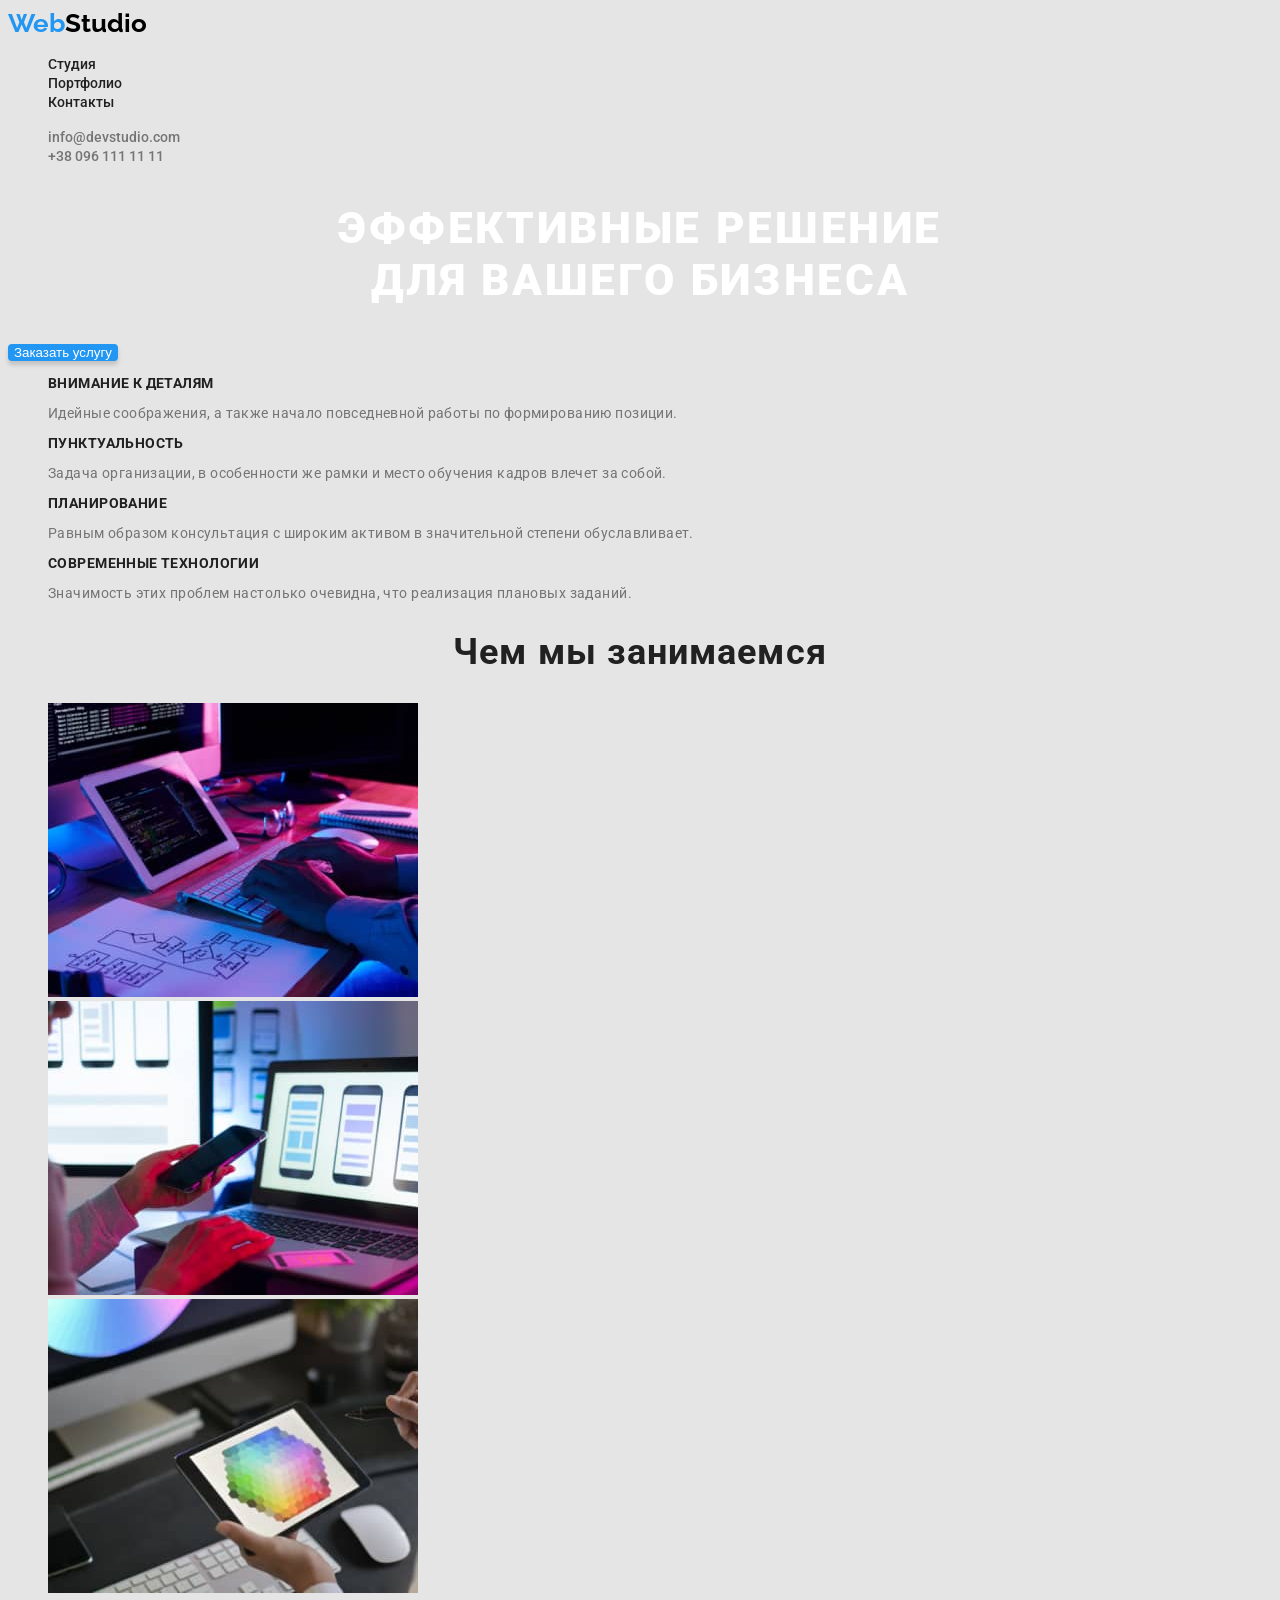
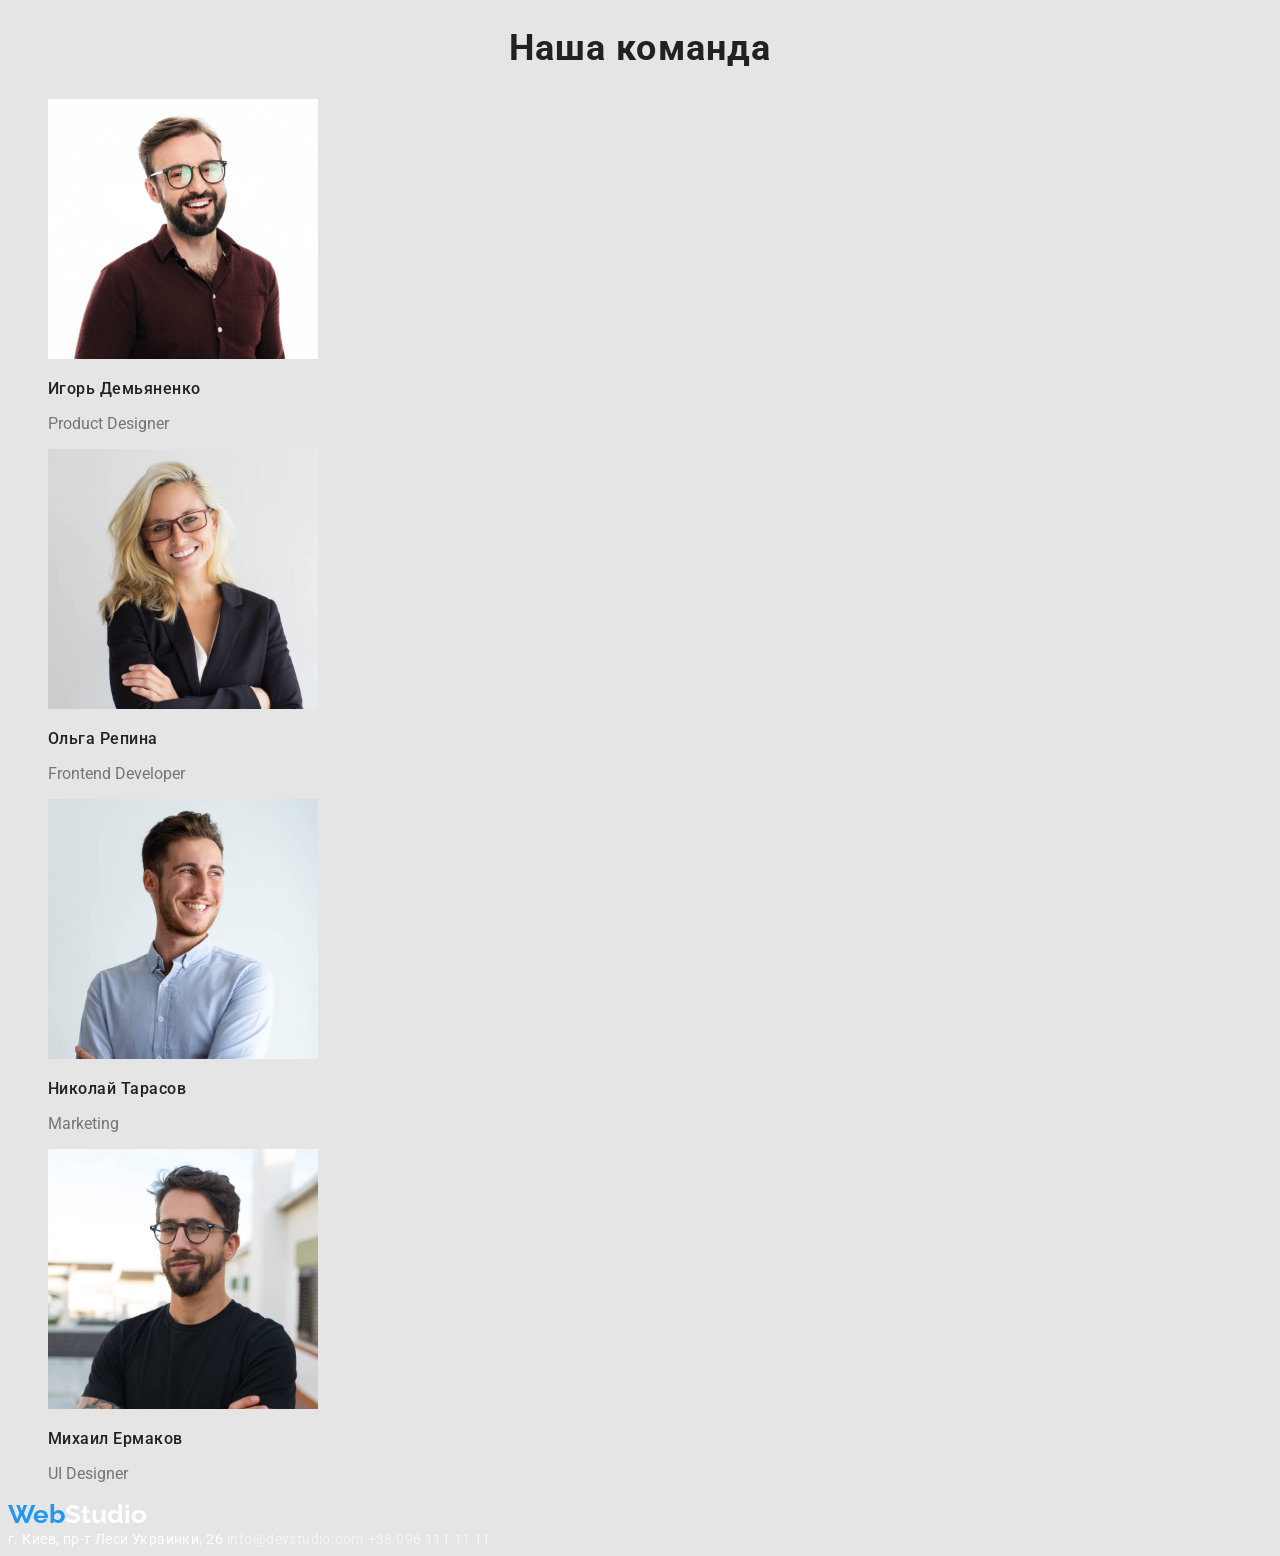
==== index.html @ c5c96ed5 "Виправлення помилок" ====
<!DOCTYPE html>
<html lang="ru">
<head>
    <meta charset="UTF-8">
    <meta http-equiv="X-UA-Compatible" content="IE=edge">
    <meta name="viewport" content="width=device-width, initial-scale=1.0">
    <title> домашнього завдання #2</title>
    <link rel="preconnect" href="https://fonts.googleapis.com">
    <link rel="preconnect" href="https://fonts.gstatic.com" crossorigin>
    <link href="https://fonts.googleapis.com/css2?family=Raleway:wght@700&family=Roboto:wght@400;500;700;900&display=swap" rel="stylesheet">
    <link rel="stylesheet" href="css/styles.css">
</head>
<body>
    <header>
        <a href="#" class="logo">Web<span class="colortext">Studio</span></a>
    <nav>
        <ul class="site-nav list">
            <li><a href="" class="link">Студия</a></li>
            <li><a href="portfolio.html" class="link">Портфолио</a></li>
            <li><a href="" class="link">Контакты</a></li>
        </ul>
    </nav>
        <ul class="info">
            <li><a href="mailto:info@devstudio.com" class="link">info@devstudio.com</a></li>
            <li><a href="tel:+380961111111" class="link">+38 096 111 11 11</a></li>
        </ul>
    </header>
    <main>
    <section class="hero">
            <h1 class="hero-title">ЭФФЕКТИВНЫЕ РЕШЕНИЕ <br/> ДЛЯ ВАШЕГО БИЗНЕСА</h1>
            <button class="button" type="button">Заказать услугу</button>
    </section>
    <section>
            <ul class="items-list">
                <li> 
                    <h3 class="title">Внимание к деталям</h3>
                    <p>Идейные соображения, а также начало повседневной работы по формированию позиции.</p>
                </li>
                <li> 
                    <h3 class="title">Пунктуальность</h3>
                    <p>Задача организации, в особенности же рамки и место обучения кадров влечет за собой.</p>
                </li> 
                <li> 
                    <h3 class="title">Планирование</h3>
                    <p>Равным образом консультация с широким активом в значительной степени обуславливает.</p>
                </li> 
                <li> 
                    <h3 class="title">Современные технологии</h3>
                    <p>Значимость этих проблем настолько очевидна, что реализация плановых заданий.</p>
                </li>  
            </ul> 
        </section>
        <section class="section-work">
                    <h2 class="title">Чем мы занимаемся</h2>
            <ul>
                <li>
                    <img src="images/3.jpg" alt="разработка сайтов с нуля" width="370"/>
                </li>
                 <li> 
                    <img src="images/1.jpg" alt="разработка мобильных приложений с нуля" width="370"/>
                </li>
                <li>
                    <img src="images/2.jpg" alt="разработка стиля сайта" width="370"/>
                </li>   
            </ul>
        </section>
        <section class="section">
            <h2 class="team-title">Наша команда</h2>
            <ul class="feature-list">
                <li>
                    <img src="images/4.jpg" alt="" width="270"/>
                    <h3 class="title">Игорь Демьяненко</h3>
                    <p>Product Designer</p>
                </li> 
                <li>  
                    <img src="images/5.jpg" alt="" width="270"/>
                    <h3 class="title">Ольга Репина</h3>
                    <p>Frontend Developer</p>
                </li>
                <li>   
                    <img src="images/6.jpg" alt="" width="270"/>
                    <h3 class="title">Николай Тарасов</h3>
                    <p>Marketing</p>
                </li>
                <li>   
                    <img src="images/7.jpg" alt="" width="270"/>
                    <h3 class="title">Михаил Ермаков</h3>
                    <p>UI Designer</p>
                </li>
            </ul>
        </section>
    </main>
    <footer>
        <a href="index.html" class="logo">Web<span class="colortext-white">Studio</span></a>
        <address class="address">
            <a class="map" href="map:г.Киев,пр-тЛесиУкраинки,26"> г. Киев, пр-т Леси Украинки, 26</a>
            <a class="list" href="mailto:info@devstudio.com">info@devstudio.com</a>
            <a class="list" href="tel:+380961111111">+38 096 111 11 11</a>
        </address>
    </footer>
</body>
</html>
---- css/styles.css ----
:root{
    --primary-color: #E5E5E5;
    --accent-color:#2F303A;
    --text-colo:#212121;
    --title-color: #FFFFFF;
    --hover-color:#2196F3;
    --info-color: #757575;
}
body {

    font-family: 'Roboto', Arial, Helvetica, sans-serif;
    background-color:var(--primary-color);
    color:var(--info-color);
}

.title {
    color:var(--title-color);
}
ul {
    list-style: none;
}
a {
    text-decoration: none;
}
.logo {
    color:var(--hover-color);
    font-family: 'Raleway';
    font-style: normal;
    font-weight: 700;
    font-size: 26px;
    line-height: 1,19;   
}
    
.colortext {
    color:black;
}

/* Site-nav */

.site-nav .link {
    color:var(--text-colo);
    font-weight: 500;
    font-size: 14px;
    line-height: 1,14;
}

.site-nav .link:hover,
.site-nav .link:focus {
    color: var(--hover-color);
}
/* Email-Tel */

.info .link {
    color:var(--info-color);
    font-weight: 500;
    font-size: 14px;
    line-height: 1,14;
}

.info .link:hover,
.info .link:hover:focus {
    color: var(--hover-color);
}

/* Hero */

.hero-title {
    color: var(--title-color);
    font-weight: 900;
    font-size: 44px;
    line-height: 1,36;

    text-align: center;
    letter-spacing: 0.06em;
    text-transform: uppercase;
}
.button {
    color: var(--title-color);
    border: none;
    cursor: pointer;
    background: #2196F3;
    box-shadow: 0px 4px 4px rgba(0, 0, 0, 0.15);
    border-radius: 4px;
}
.items-list{
    font-style: normal;
    font-weight: 400;
    font-size: 14px;
    line-height: 1,71;


    letter-spacing: 0.03em;

    color: var(--info-color);
}

.items-list .title {
    font-weight: 700;
    font-size: 14px;
    line-height: 1,14;
    letter-spacing: 0.03em;
    text-transform: uppercase;
    color: var(--text-colo);
}

.section-work .title{
    font-weight: 700;
    font-size: 36px;
    line-height: 1,16;
    text-align: center;
    letter-spacing: 0.03em;
    color: var(--text-colo);
}
.section .team-title {
    font-weight: 700;
    font-size: 36px;
    line-height: 1,16;
    text-align: center;
    letter-spacing: 0.03em;
    color: var(--text-colo);
}
.logo-footer {
    color:var(--hover-color);
    font-family: 'Raleway';
    font-style: normal;
    font-weight: 700;
    font-size: 26px;
    line-height: 1,19; 
}
.colortext-white {
    color:var(--title-color);
}

.feature-list .title{
    font-weight: 500;
    font-size: 16px;
    line-height: 1,18;
    letter-spacing: 0.03em;
    color: var(--text-colo);
}
.address .map{
    font-style: normal;
    font-weight: 400;
    font-size: 14px;
    line-height: 1,71;
    /* or 171% */

    letter-spacing: 0.03em;

    color:var(--title-color);
}

.address .list{
    font-style: normal;
    font-weight: 400;
    font-size: 14px;
    line-height: 1,71;
    /* or 171% */
     letter-spacing: 0.03em;
    color: rgba(255, 255, 255, 0.6);
}


.btn-meny {
    font-style: normal;
    font-weight: 500;
    font-size: 16px;
    line-height: 1,62;

    cursor: pointer;
    text-align: center;
    letter-spacing: 0.03em;
   
    color:var(--text-colo);
    
 }
.portfolio .info{
    font-weight: 700;
    font-size: 18px;
    line-height: 2;

    letter-spacing: 0.06em;

    color: var(--text-colo);
}
.portfolio{
    font-weight: 400;
    font-size: 16px;
    line-height: 1.87;
    letter-spacing: 0.03em;

    color:var(--info-color);
}
.portfolio-product{
    color: var(--info-color);

}
.address:hover,
.address:focus {
    color: var(--hover-color);
}
.email:hover,
.email:focus {
    color: var(--hover-color);
}

.tel:hover,
.tel:hover:focus {
    color: var(--hover-color);
}
.link .button:hover,
.link .button:focus{
    color: var(--hover-color);
}
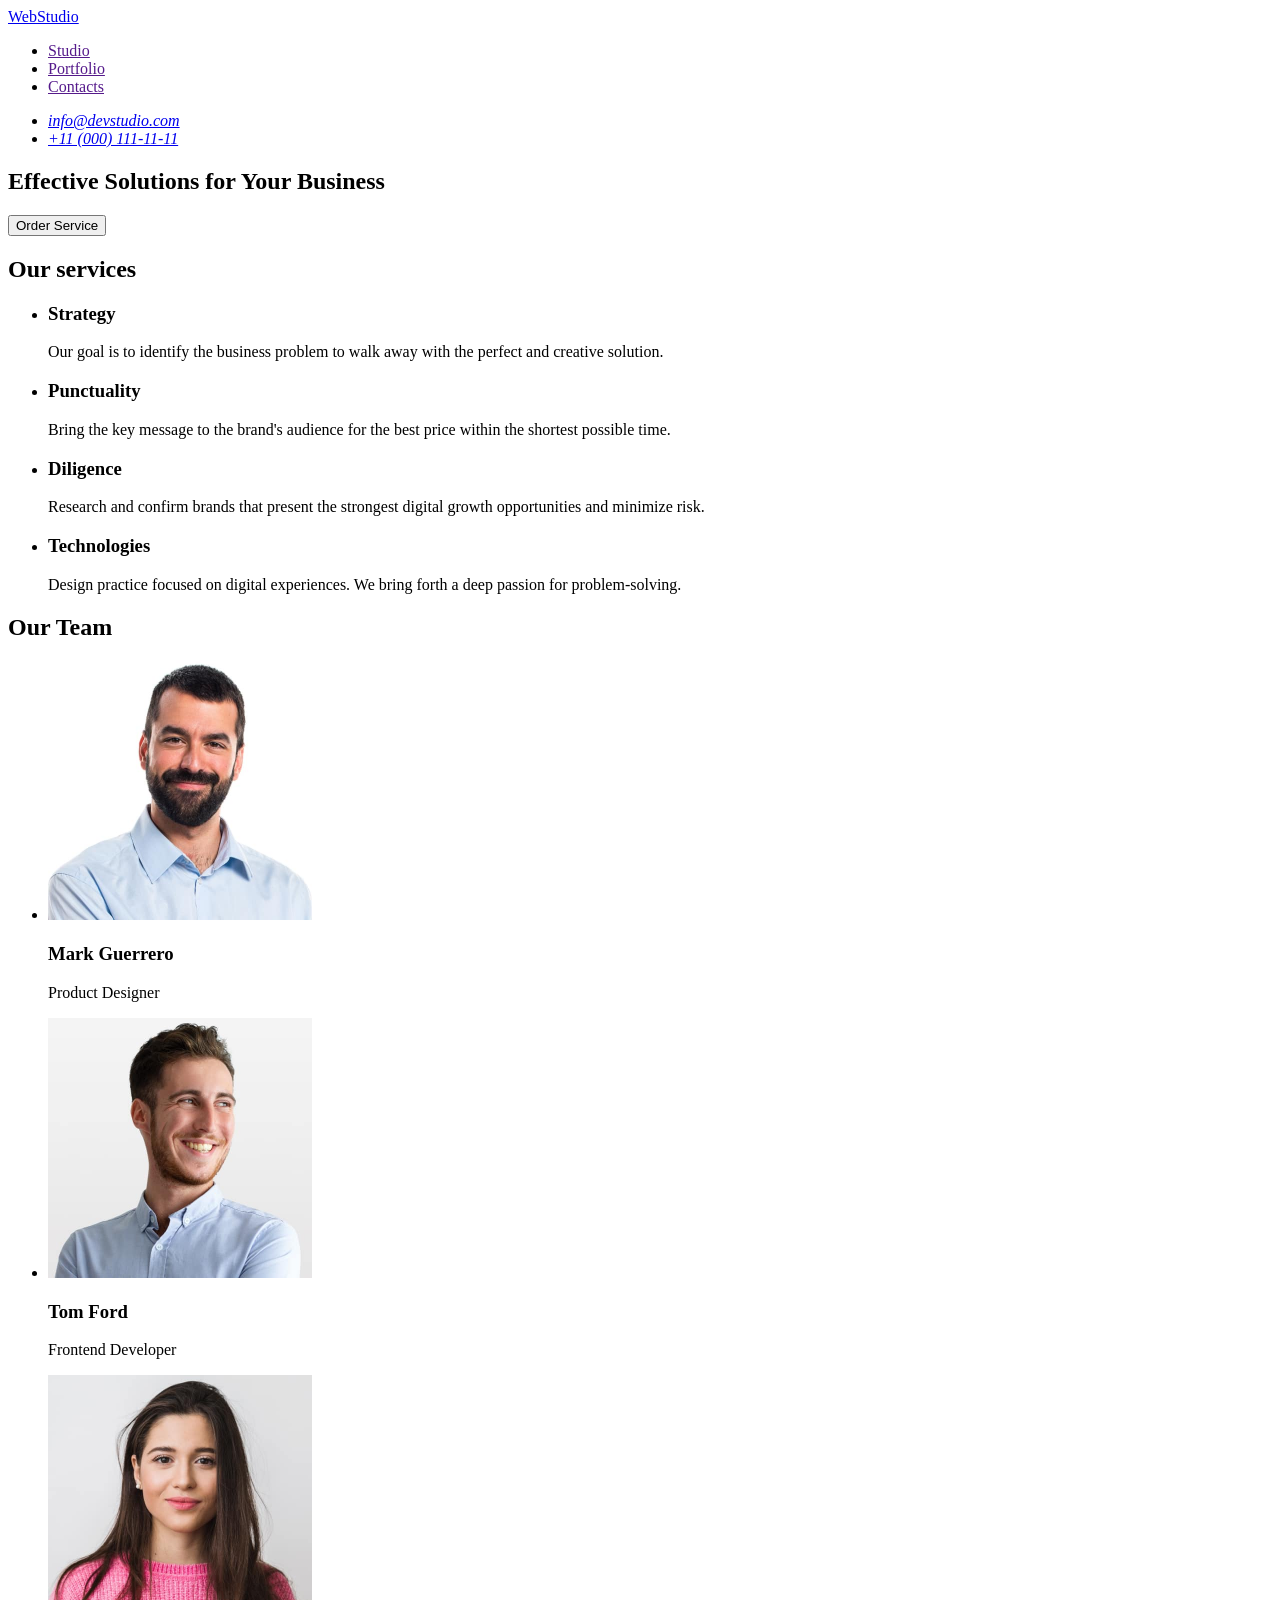
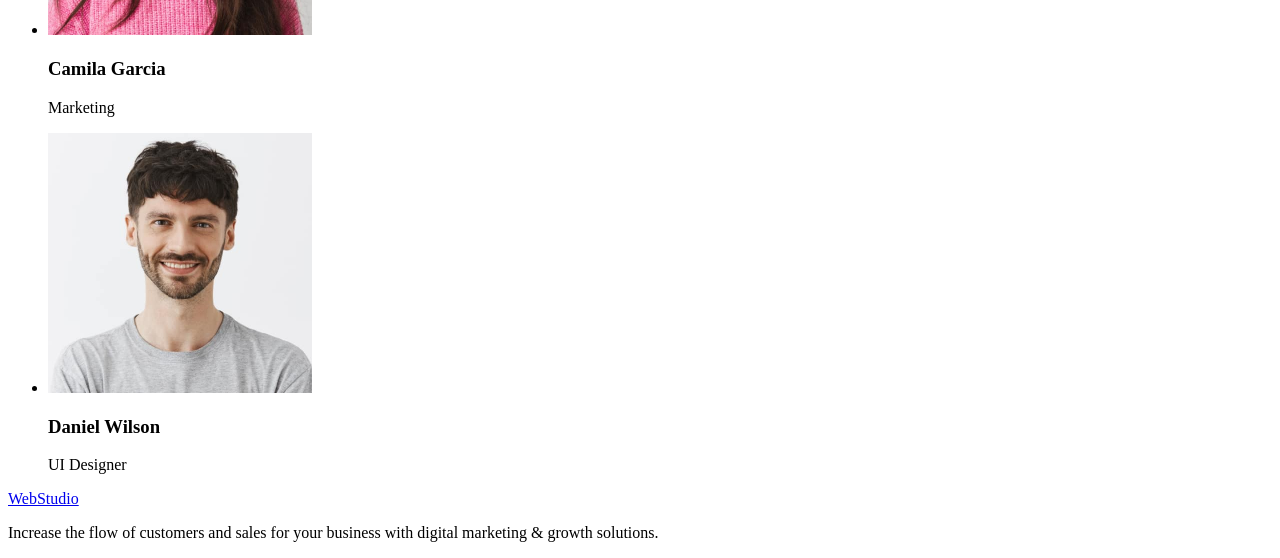
==== commit 28d90389: "Lessons2" ====
--- a/index.html
+++ b/index.html
@@ -1,102 +1,109 @@
 <!DOCTYPE html>
-<html lang="ru">
-<head>
-    <meta charset="UTF-8">
-    <meta http-equiv="X-UA-Compatible" content="IE=edge">
-    <meta name="viewport" content="width=device-width, initial-scale=1.0">
-    <title> домашнього завдання #2</title>
-    <link rel="preconnect" href="https://fonts.googleapis.com">
-    <link rel="preconnect" href="https://fonts.gstatic.com" crossorigin>
-    <link href="https://fonts.googleapis.com/css2?family=Raleway:wght@700&family=Roboto:wght@400;500;700;900&display=swap" rel="stylesheet">
-    <link rel="stylesheet" href="css/styles.css">
-</head>
-<body>
+<html lang="en">
+  <head>
+    <meta charset="UTF-8" />
+    <meta name="viewport" content="width=device-width, initial-scale=1.0" />
+    <title>WebStudio</title>
+  </head>
+  <body>
     <header>
-        <a href="#" class="logo">Web<span class="colortext">Studio</span></a>
-    <nav>
-        <ul class="site-nav list">
-            <li><a href="" class="link">Студия</a></li>
-            <li><a href="portfolio.html" class="link">Портфолио</a></li>
-            <li><a href="" class="link">Контакты</a></li>
+      <nav>
+        <a href="./index.html">WebStudio</a>
+        <ul>
+          <li><a href="">Studio</a></li>
+          <li><a href="">Portfolio</a></li>
+          <li><a href="">Contacts</a></li>
         </ul>
-    </nav>
-        <ul class="info">
-            <li><a href="mailto:info@devstudio.com" class="link">info@devstudio.com</a></li>
-            <li><a href="tel:+380961111111" class="link">+38 096 111 11 11</a></li>
+      </nav>
+      <address>
+        <ul>
+          <li><a href="mailto:info@devstudio.com">info@devstudio.com</a></li>
+          <li><a href="tel:+110001111111">+11 (000) 111-11-11</a></li>
         </ul>
+      </address>
     </header>
     <main>
-    <section class="hero">
-            <h1 class="hero-title">ЭФФЕКТИВНЫЕ РЕШЕНИЕ <br/> ДЛЯ ВАШЕГО БИЗНЕСА</h1>
-            <button class="button" type="button">Заказать услугу</button>
-    </section>
-    <section>
-            <ul class="items-list">
-                <li> 
-                    <h3 class="title">Внимание к деталям</h3>
-                    <p>Идейные соображения, а также начало повседневной работы по формированию позиции.</p>
-                </li>
-                <li> 
-                    <h3 class="title">Пунктуальность</h3>
-                    <p>Задача организации, в особенности же рамки и место обучения кадров влечет за собой.</p>
-                </li> 
-                <li> 
-                    <h3 class="title">Планирование</h3>
-                    <p>Равным образом консультация с широким активом в значительной степени обуславливает.</p>
-                </li> 
-                <li> 
-                    <h3 class="title">Современные технологии</h3>
-                    <p>Значимость этих проблем настолько очевидна, что реализация плановых заданий.</p>
-                </li>  
-            </ul> 
-        </section>
-        <section class="section-work">
-                    <h2 class="title">Чем мы занимаемся</h2>
-            <ul>
-                <li>
-                    <img src="images/3.jpg" alt="разработка сайтов с нуля" width="370"/>
-                </li>
-                 <li> 
-                    <img src="images/1.jpg" alt="разработка мобильных приложений с нуля" width="370"/>
-                </li>
-                <li>
-                    <img src="images/2.jpg" alt="разработка стиля сайта" width="370"/>
-                </li>   
-            </ul>
-        </section>
-        <section class="section">
-            <h2 class="team-title">Наша команда</h2>
-            <ul class="feature-list">
-                <li>
-                    <img src="images/4.jpg" alt="" width="270"/>
-                    <h3 class="title">Игорь Демьяненко</h3>
-                    <p>Product Designer</p>
-                </li> 
-                <li>  
-                    <img src="images/5.jpg" alt="" width="270"/>
-                    <h3 class="title">Ольга Репина</h3>
-                    <p>Frontend Developer</p>
-                </li>
-                <li>   
-                    <img src="images/6.jpg" alt="" width="270"/>
-                    <h3 class="title">Николай Тарасов</h3>
-                    <p>Marketing</p>
-                </li>
-                <li>   
-                    <img src="images/7.jpg" alt="" width="270"/>
-                    <h3 class="title">Михаил Ермаков</h3>
-                    <p>UI Designer</p>
-                </li>
-            </ul>
-        </section>
+      <section>
+        <h1>Effective Solutions for Your Business</h1>
+        <button type="button">Order Service</button>
+      </section>
+      <section>
+        <h2>Our services</h2>
+        <ul>
+          <li>
+            <h3>Strategy</h3>
+            <p>
+              Our goal is to identify the business problem to walk away with the
+              perfect and creative solution.
+            </p>
+          </li>
+          <li>
+            <h3>Punctuality</h3>
+            <p>
+              Bring the key message to the brand's audience for the best price
+              within the shortest possible time.
+            </p>
+          </li>
+          <li>
+            <h3>Diligence</h3>
+            <p>
+              Research and confirm brands that present the strongest digital
+              growth opportunities and minimize risk.
+            </p>
+          </li>
+          <li>
+            <h3>Technologies</h3>
+            <p>
+              Design practice focused on digital experiences. We bring forth a
+              deep passion for problem-solving.
+            </p>
+          </li>
+        </ul>
+      </section>
+      <section>
+        <h2>Our Team</h2>
+        <ul>
+          <li>
+            <img
+              src="./images/MarkGuerrero.jpg"
+              alt="Mark Guerrero"
+              width="264"
+            />
+            <h3>Mark Guerrero</h3>
+            <p>Product Designer</p>
+          </li>
+          <li>
+            <img src="./images/TomFord.jpg" alt="Tom Ford" width="264" />
+            <h3>Tom Ford</h3>
+            <p>Frontend Developer</p>
+          </li>
+          <li>
+            <img
+              src="./images/CamilaGarcia.jpg"
+              alt="Camila Garcia"
+              width="264"
+            />
+            <h3>Camila Garcia</h3>
+            <p>Marketing</p>
+          </li>
+          <li>
+            <img
+              src="./images/DanielWilson.jpg"
+              alt="Daniel Wilson"
+              width="264"
+            />
+            <h3>Daniel Wilson</h3>
+            <p>UI Designer</p>
+          </li>
+        </ul>
+      </section>
     </main>
     <footer>
-        <a href="index.html" class="logo">Web<span class="colortext-white">Studio</span></a>
-        <address class="address">
-            <a class="map" href="map:г.Киев,пр-тЛесиУкраинки,26"> г. Киев, пр-т Леси Украинки, 26</a>
-            <a class="list" href="mailto:info@devstudio.com">info@devstudio.com</a>
-            <a class="list" href="tel:+380961111111">+38 096 111 11 11</a>
-        </address>
+      <a href="./index.html">WebStudio</a>
+      <p>
+        Increase the flow of customers and sales for your business with digital
+        marketing & growth solutions.
+      </p>
     </footer>
-</body>
-</html>+  </body>
+</html>
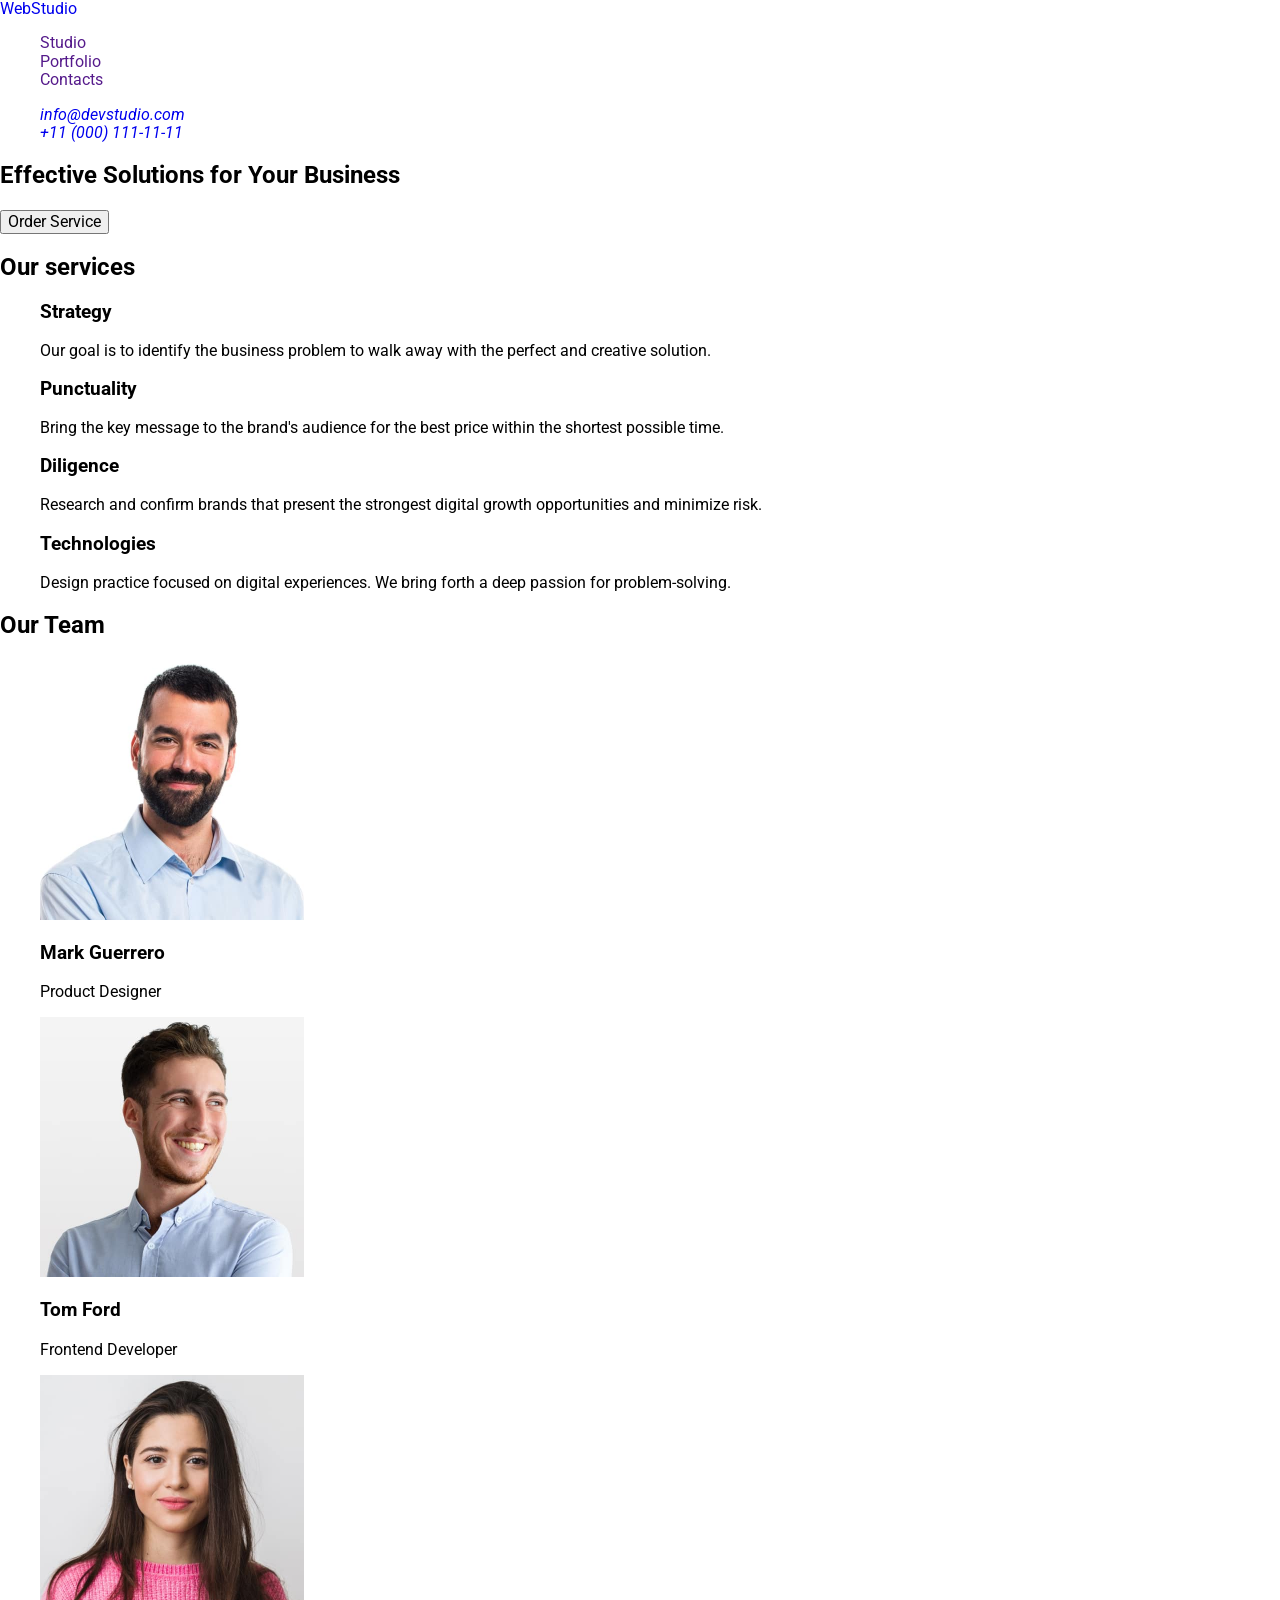
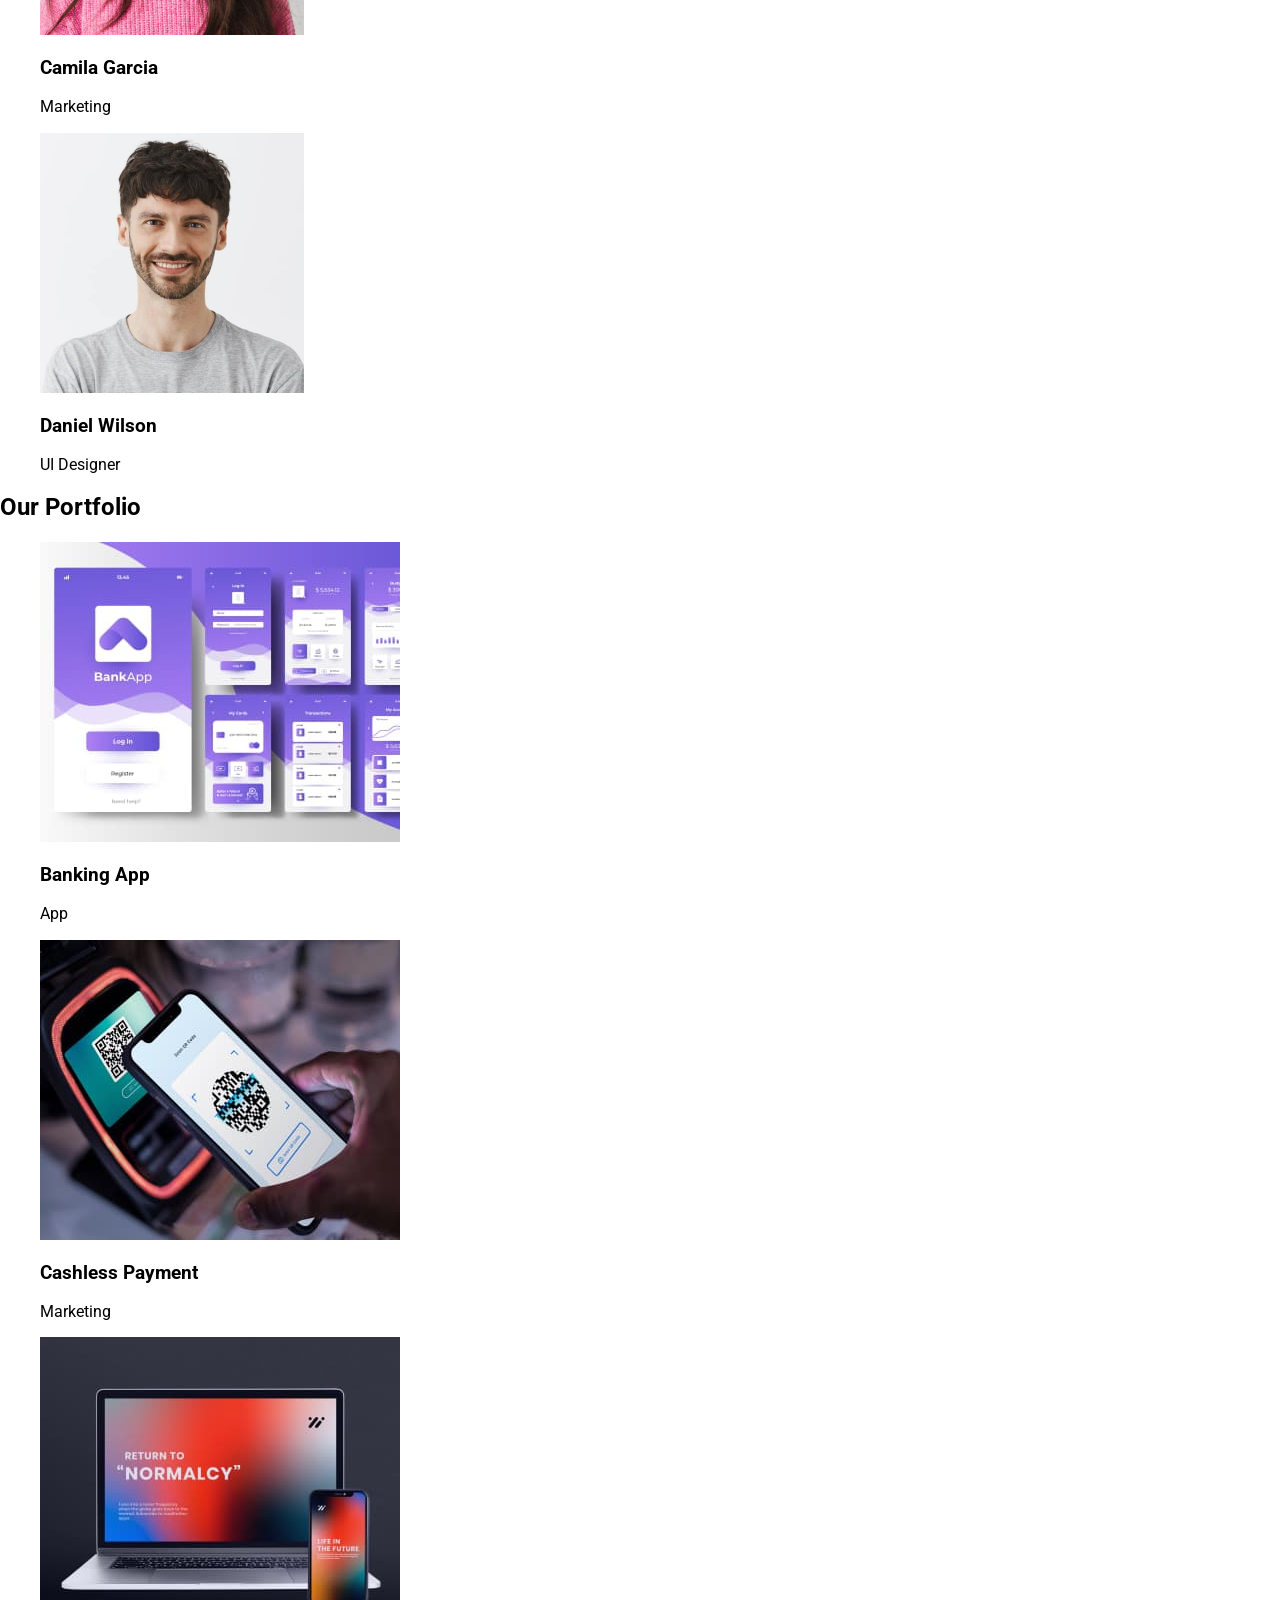
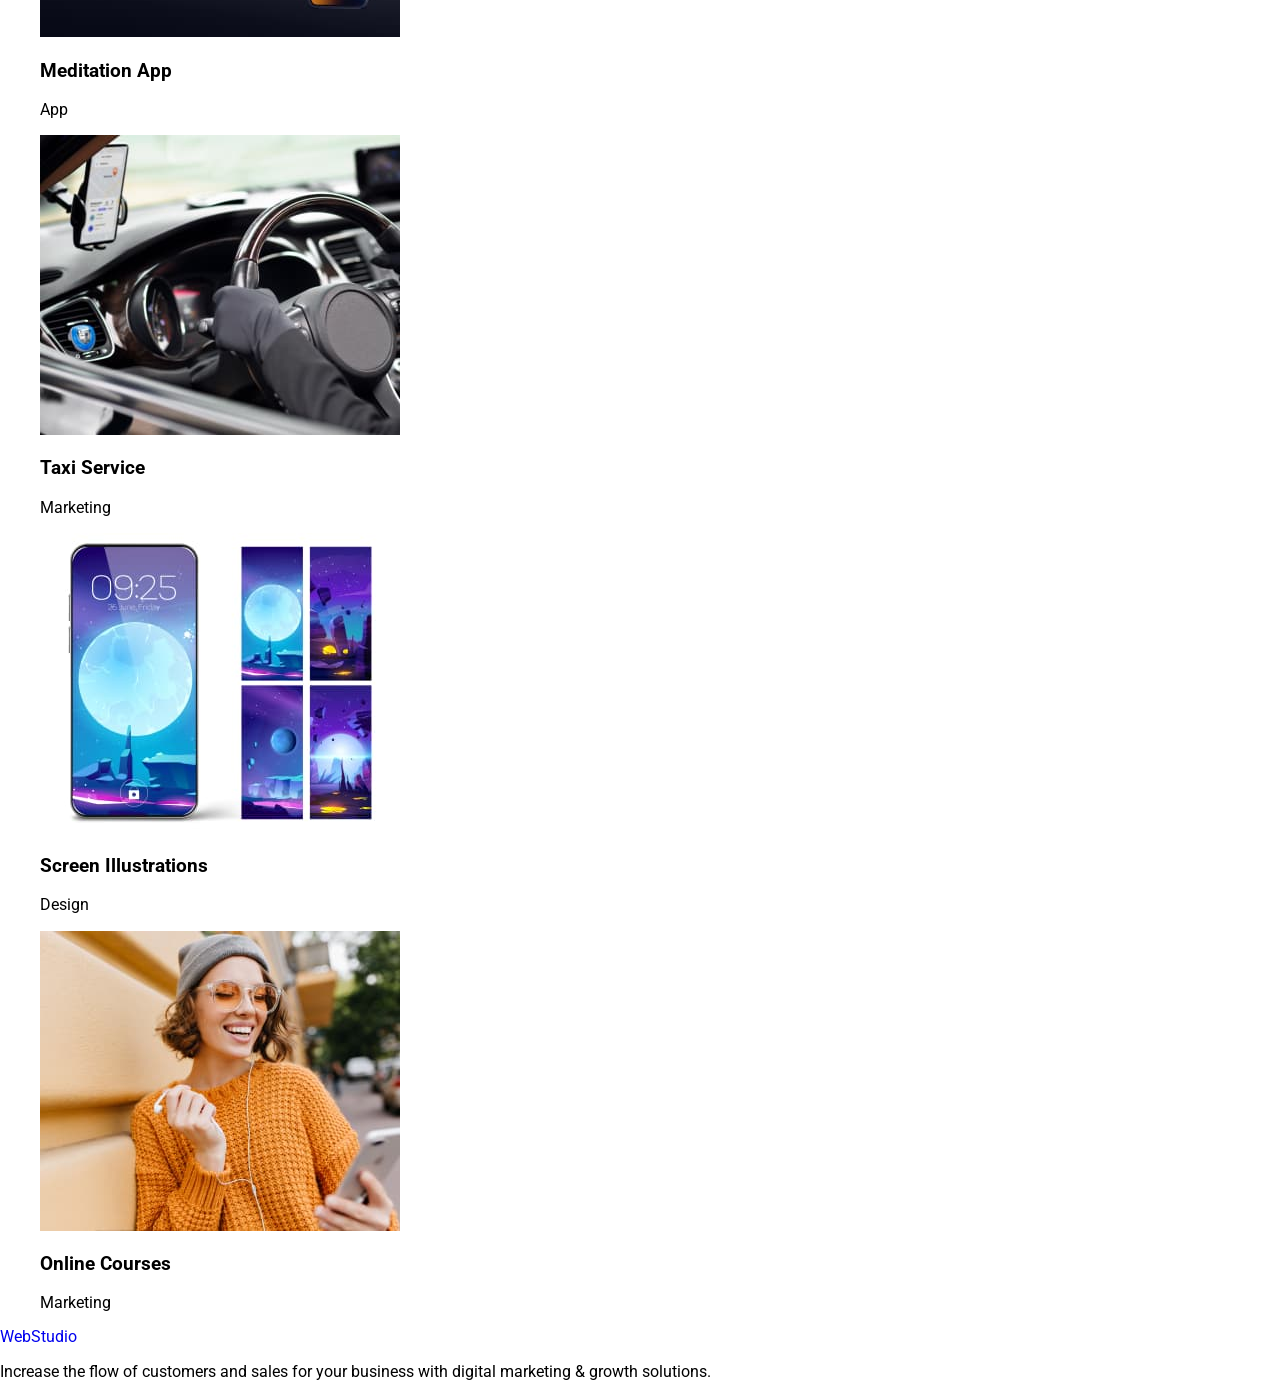
==== commit 559144a2: "lessons2" ====
--- a/index.html
+++ b/index.html
@@ -3,31 +3,44 @@
   <head>
     <meta charset="UTF-8" />
     <meta name="viewport" content="width=device-width, initial-scale=1.0" />
-    <title>WebStudio</title>
+    <link rel="preconnect" href="https://fonts.googleapis.com" />
+    <link rel="preconnect" href="https://fonts.gstatic.com" crossorigin />
+    <link
+      href="https://fonts.googleapis.com/css2?family=Raleway:wght@700&family=Roboto:wght@400;500;700;900&display=swap"
+      rel="stylesheet"
+    />
+    <link
+      rel="stylesheet"
+      href="https://cdnjs.cloudflare.com/ajax/libs/modern-normalize/2.0.0/modern-normalize.min.css"
+      integrity="sha512-4xo8blKMVCiXpTaLzQSLSw3KFOVPWhm/TRtuPVc4WG6kUgjH6J03IBuG7JZPkcWMxJ5huwaBpOpnwYElP/m6wg=="
+      crossorigin="anonymous"
+      referrerpolicy="no-referrer"
+    />
+    <link rel="stylesheet" href="css/styles.css" />
   </head>
   <body>
-    <header>
-      <nav>
+    <header class="header">
+      <nav class="header-nav">
         <a href="./index.html">WebStudio</a>
-        <ul>
+        <ul class="nav-list">
           <li><a href="">Studio</a></li>
           <li><a href="">Portfolio</a></li>
           <li><a href="">Contacts</a></li>
         </ul>
       </nav>
-      <address>
+      <address class="header-address">
         <ul>
           <li><a href="mailto:info@devstudio.com">info@devstudio.com</a></li>
           <li><a href="tel:+110001111111">+11 (000) 111-11-11</a></li>
         </ul>
       </address>
     </header>
-    <main>
+    <main class="main">
       <section>
-        <h1>Effective Solutions for Your Business</h1>
-        <button type="button">Order Service</button>
+        <h1 class="main-hero">Effective Solutions for Your Business</h1>
+        <button type="button" class="main-button">Order Service</button>
       </section>
-      <section>
+      <section class="main-services">
         <h2>Our services</h2>
         <ul>
           <li>
@@ -97,6 +110,61 @@
           </li>
         </ul>
       </section>
+      <section>
+        <h2>Our Portfolio</h2>
+        <ul>
+          <li>
+            <img src="./images/BankingApp.jpg" alt="Banking App" width="360" />
+            <h3>Banking App</h3>
+            <p>App</p>
+          </li>
+          <li>
+            <img
+              src="./images/CashlessPayment.jpg"
+              alt="Cashless Payment"
+              width="360"
+            />
+            <h3>Cashless Payment</h3>
+            <p>Marketing</p>
+          </li>
+          <li>
+            <img
+              src="./images/MeditationApp.jpg"
+              alt="Meditation App"
+              width="360"
+            />
+            <h3>Meditation App</h3>
+            <p>App</p>
+          </li>
+          <li>
+            <img
+              src="./images/TaxiService.jpg"
+              alt="Taxi Service"
+              width="360"
+            />
+            <h3>Taxi Service</h3>
+            <p>Marketing</p>
+          </li>
+          <li>
+            <img
+              src="./images/ScreenIllustrations.jpg"
+              alt="Screen Illustrations"
+              width="360"
+            />
+            <h3>Screen Illustrations</h3>
+            <p>Design</p>
+          </li>
+          <li>
+            <img
+              src="./images/OnlineCourses.jpg"
+              alt="Online Courses"
+              width="360"
+            />
+            <h3>Online Courses</h3>
+            <p>Marketing</p>
+          </li>
+        </ul>
+      </section>
     </main>
     <footer>
       <a href="./index.html">WebStudio</a>
--- a/css/styles.css
+++ b/css/styles.css
@@ -0,0 +1,9 @@
+ul {
+  list-style: none;
+}
+a {
+  text-decoration: none;
+}
+body {
+  font-family: "Roboto", Arial, Helvetica, sans-serif;
+}
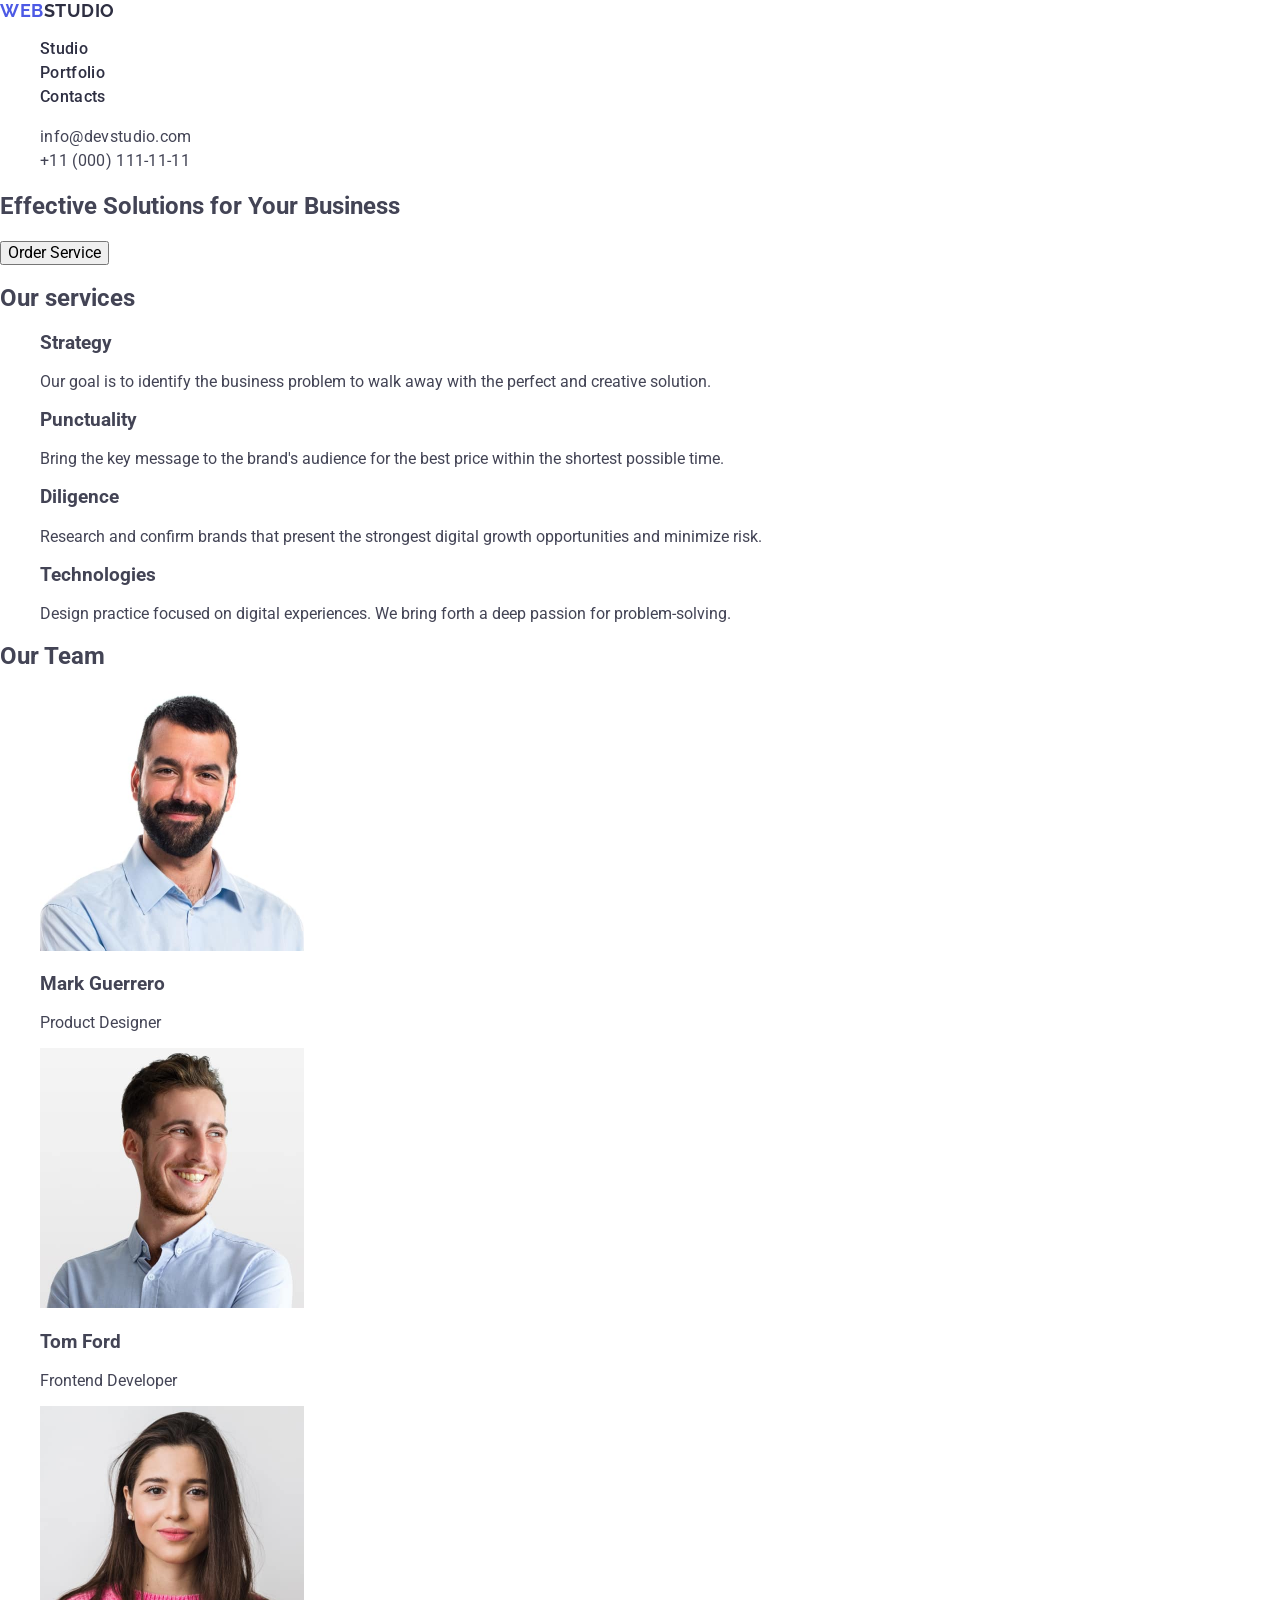
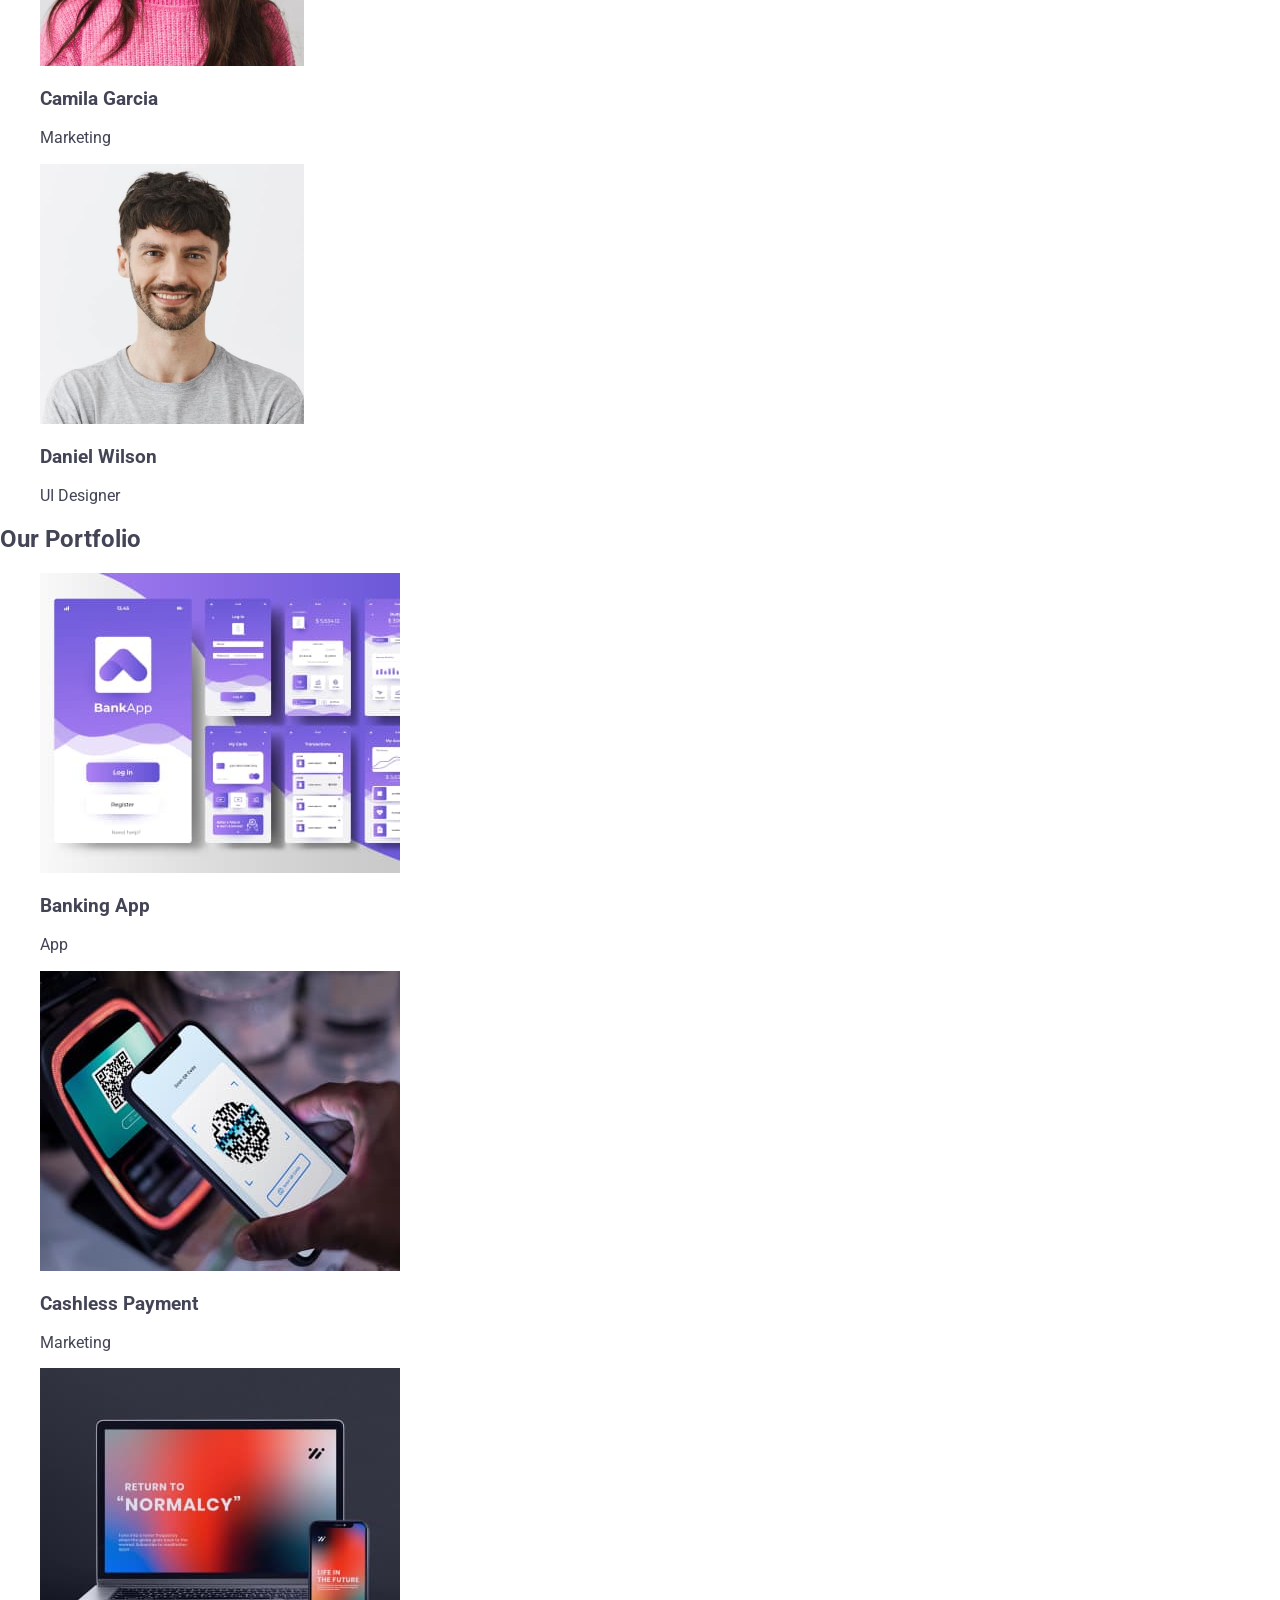
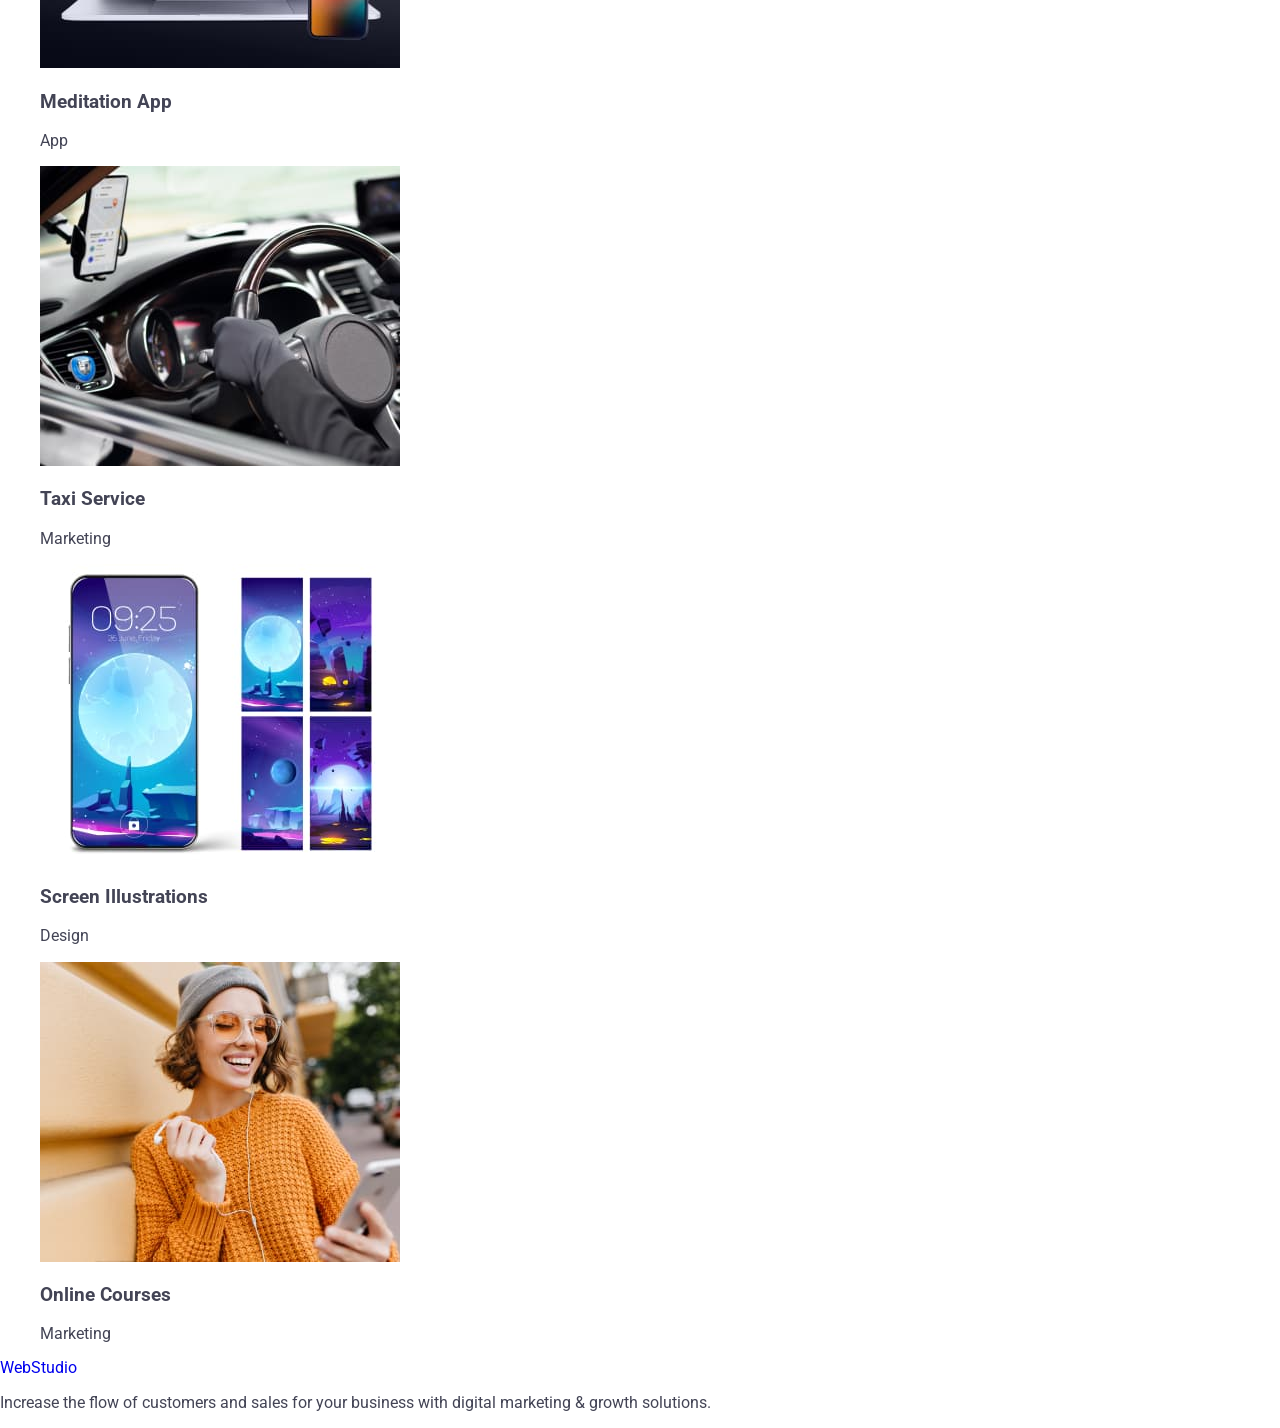
==== commit 283d7008: "lessons2" ====
--- a/index.html
+++ b/index.html
@@ -21,17 +21,27 @@
   <body>
     <header class="header">
       <nav class="header-nav">
-        <a href="./index.html">WebStudio</a>
+        <a href="./index.html" class="logo-web"
+          >Web<span class="logo-studio">Studio</span></a
+        >
         <ul class="nav-list">
-          <li><a href="">Studio</a></li>
-          <li><a href="">Portfolio</a></li>
-          <li><a href="">Contacts</a></li>
+          <li><a href="./index.html" class="list-studio">Studio</a></li>
+          <li><a href="./index.html" class="list-portfolio">Portfolio</a></li>
+          <li><a href="./index.html" class="list-contacts">Contacts</a></li>
         </ul>
       </nav>
       <address class="header-address">
         <ul>
-          <li><a href="mailto:info@devstudio.com">info@devstudio.com</a></li>
-          <li><a href="tel:+110001111111">+11 (000) 111-11-11</a></li>
+          <li>
+            <a href="mailto:info@devstudio.com" class="address-mailto"
+              >info@devstudio.com</a
+            >
+          </li>
+          <li>
+            <a href="tel:+110001111111" class="address-tel"
+              >+11 (000) 111-11-11</a
+            >
+          </li>
         </ul>
       </address>
     </header>
--- a/css/styles.css
+++ b/css/styles.css
@@ -5,5 +5,78 @@
   text-decoration: none;
 }
 body {
-  font-family: "Roboto", Arial, Helvetica, sans-serif;
+  font-family: "Roboto", sans-serif;
+  color: #434455;
+  background-color: #ffffff;
 }
+.logo-web {
+  font-family: "Raleway", sans-serif;
+  font-weight: 700;
+  font-size: 18px;
+  line-height: 1.17;
+  letter-spacing: 0.03em;
+  text-transform: uppercase;
+  color: #4d5ae5;
+}
+.logo-studio {
+  color: #2e2f42;
+}
+.list-studio {
+  font-weight: 500;
+  font-size: 16px;
+  line-height: 1.5;
+  letter-spacing: 0.02em;
+  color: #2e2f42;
+}
+.list-studio:hover,
+.list-studio:focus {
+  color: #404bbf;
+}
+.list-portfolio {
+  font-weight: 500;
+  font-size: 16px;
+  line-height: 1.5;
+  letter-spacing: 0.02em;
+  color: #2e2f42;
+}
+.list-portfolio:hover,
+.list-portfolio:focus {
+  color: #404bbf;
+}
+.list-contacts {
+  font-weight: 500;
+  font-size: 16px;
+  line-height: 1.5;
+  letter-spacing: 0.02em;
+  color: #2e2f42;
+}
+.list-contacts:hover,
+.list-contacts:focus {
+  color: #404bbf;
+}
+.header-address {
+  font-style: normal;
+}
+
+.address-mailto {
+  font-weight: 400;
+  font-size: 16px;
+  line-height: 1.5;
+  letter-spacing: 0.02em;
+  color: #434455;
+}
+.address-mailto:hover,
+.address-mailto:focus {
+  color: #404bbf;
+}
+.address-tel {
+  font-weight: 400;
+  font-size: 16px;
+  line-height: 1.5;
+  letter-spacing: 0.02em;
+  color: #434455;
+}
+.address-tel:hover,
+.address-tel:focus {
+  color: #404bbf;
+}
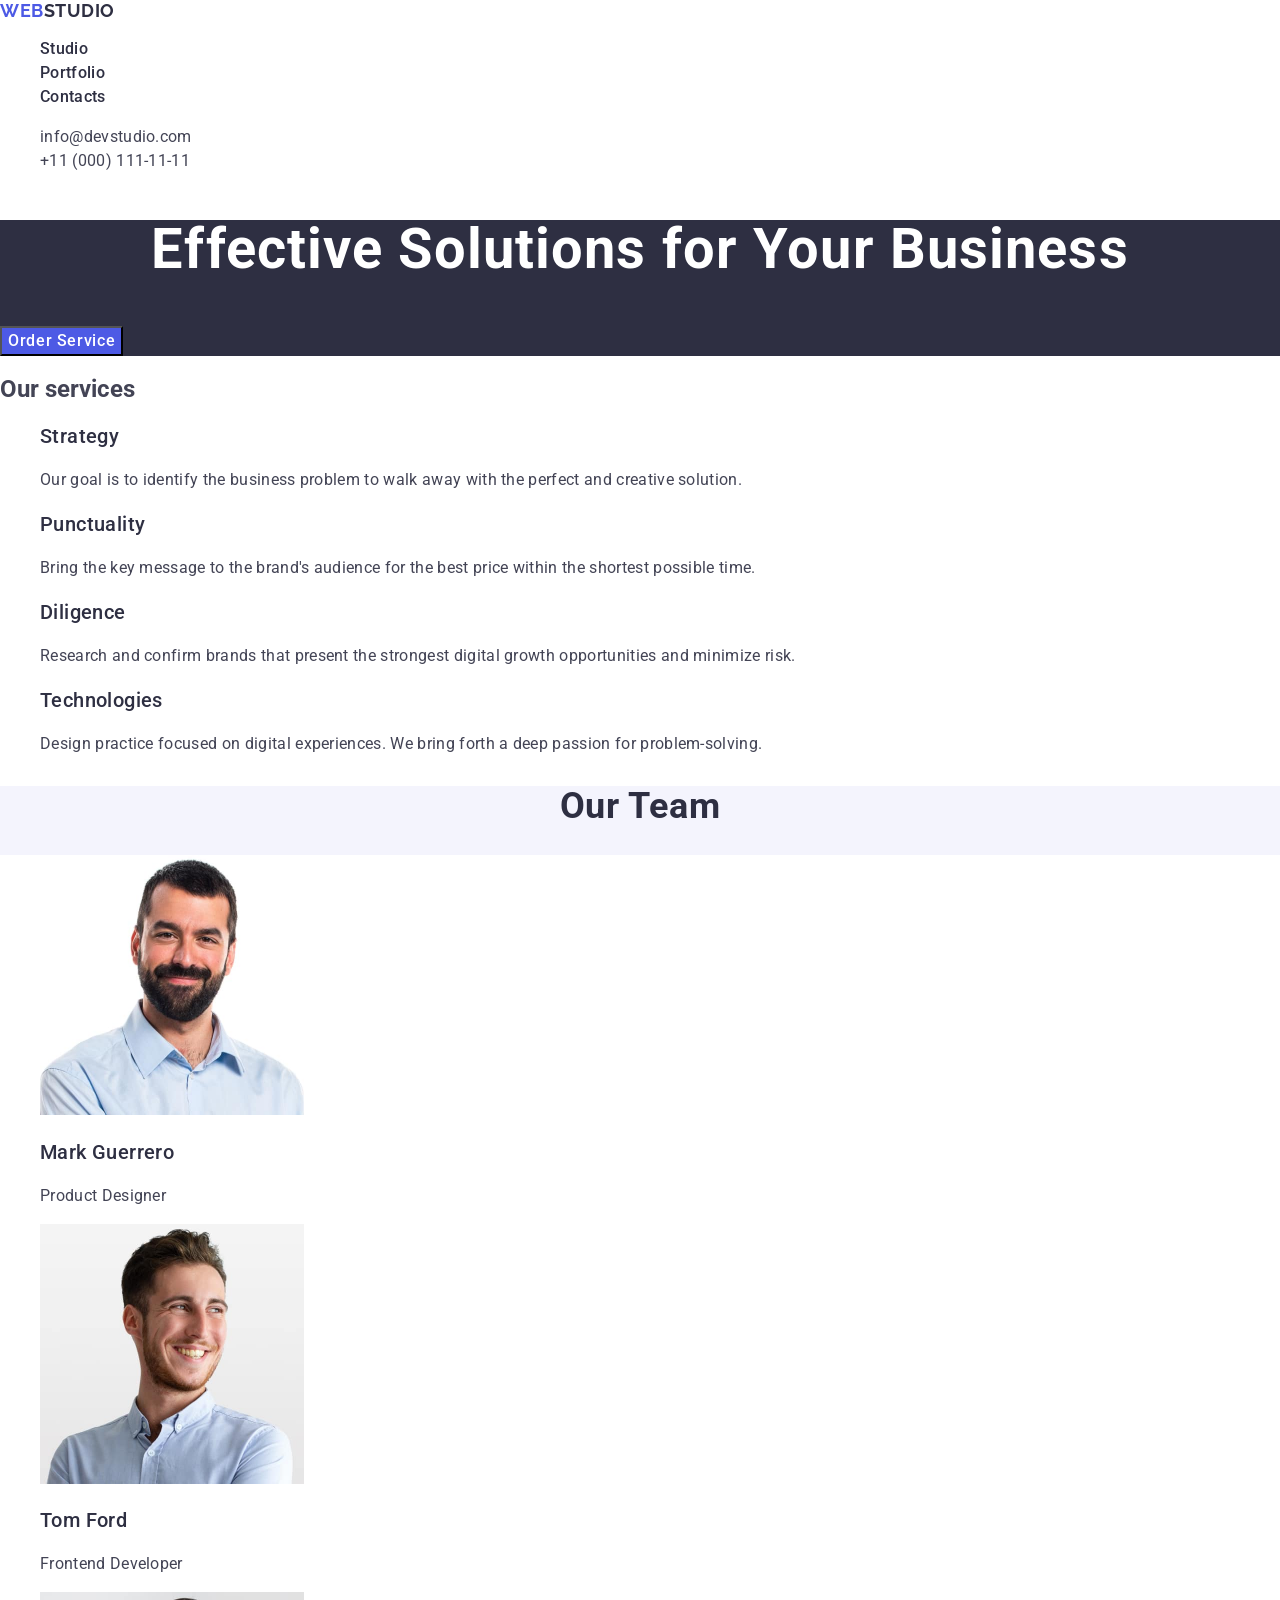
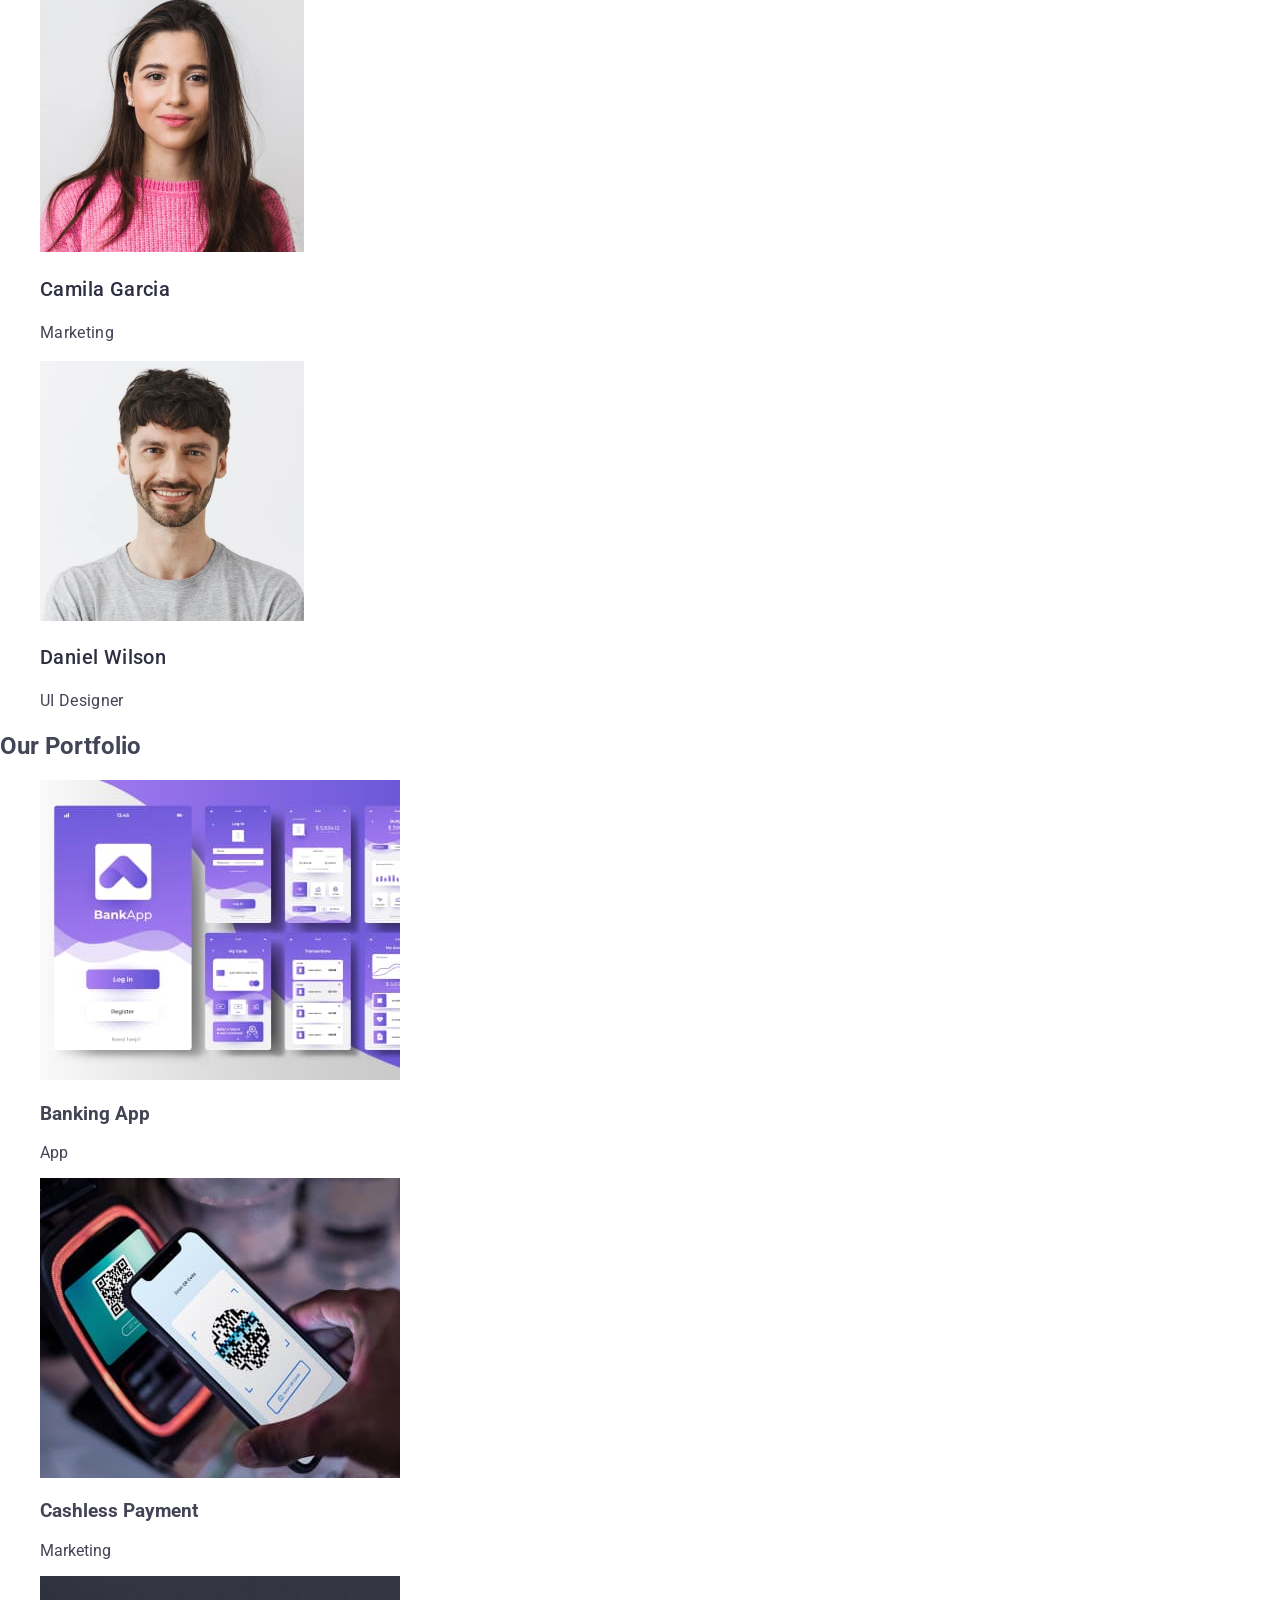
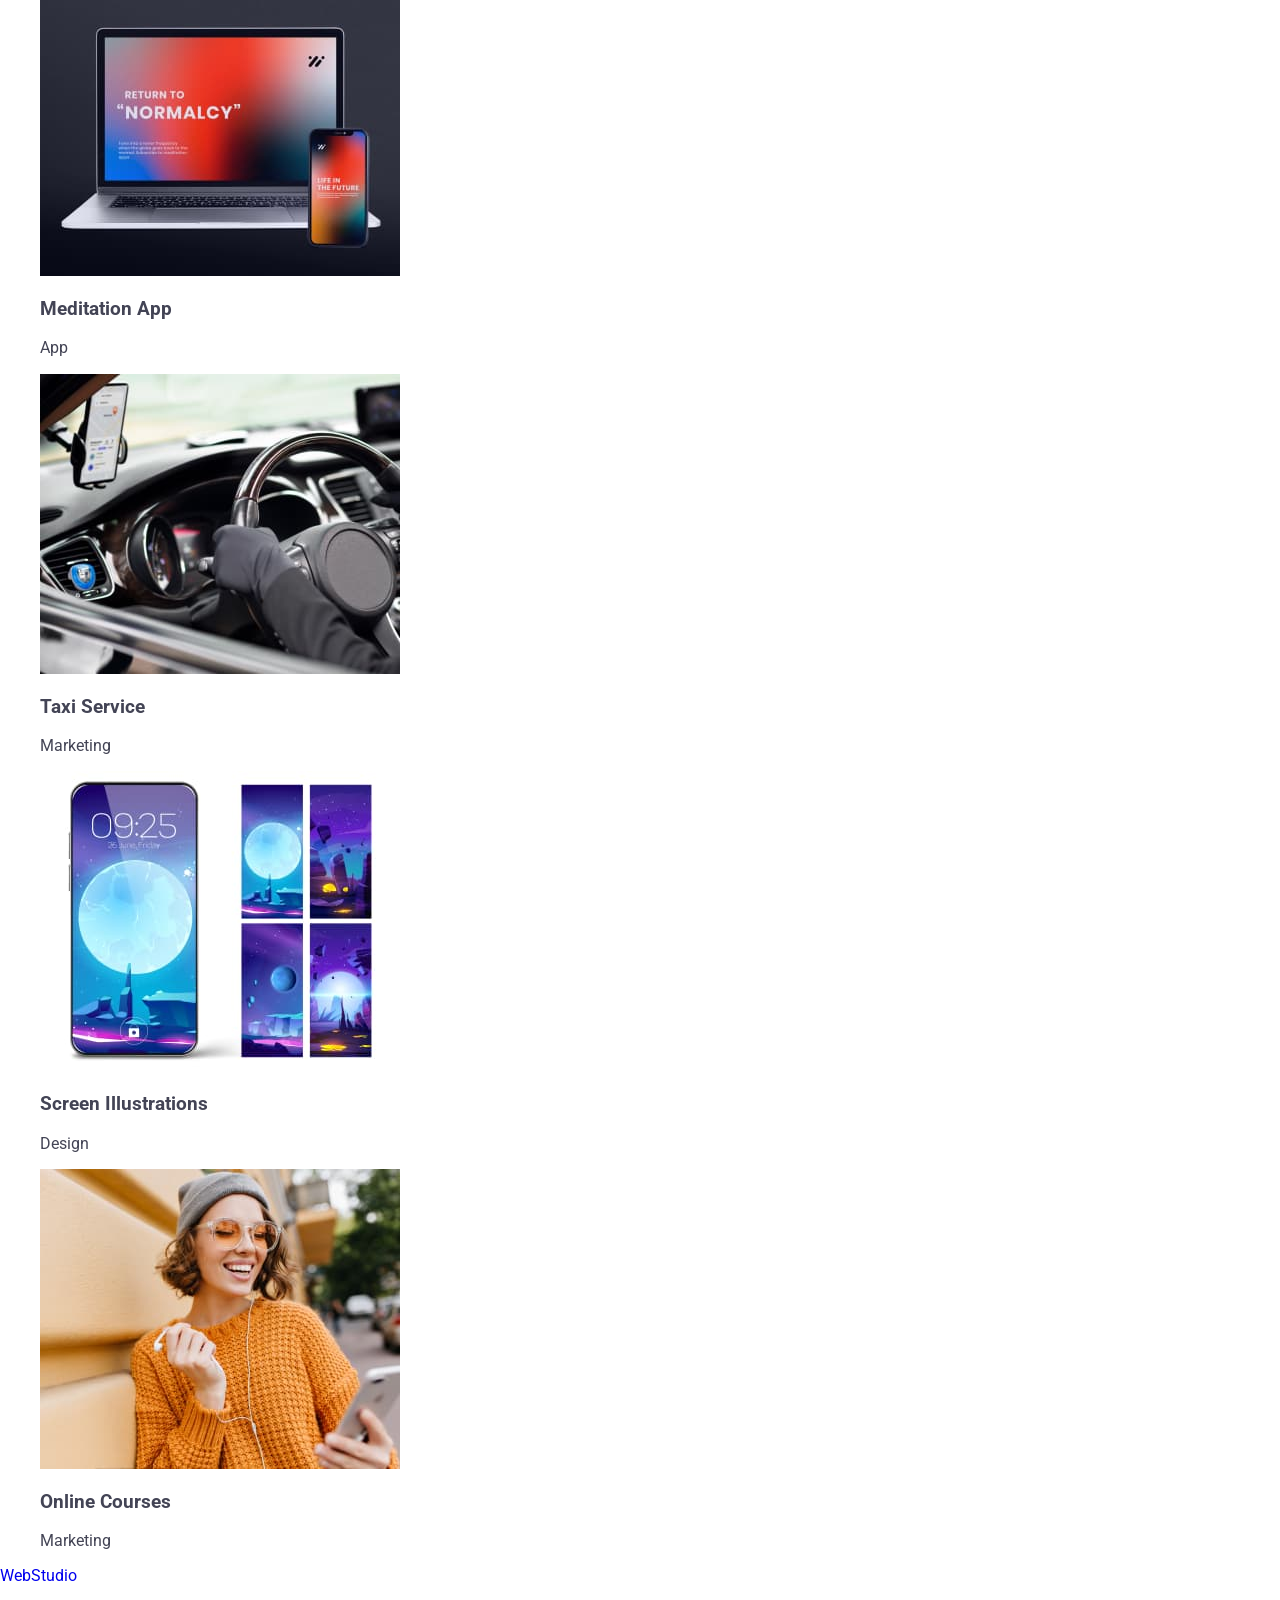
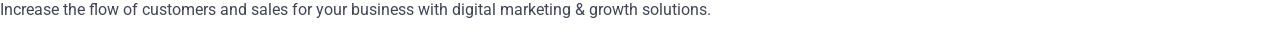
==== commit 442e4132: "правки по домашці" ====
--- a/index.html
+++ b/index.html
@@ -26,27 +26,25 @@
         >
         <ul class="nav-list">
           <li><a href="./index.html" class="list-studio">Studio</a></li>
-          <li><a href="./index.html" class="list-portfolio">Portfolio</a></li>
-          <li><a href="./index.html" class="list-contacts">Contacts</a></li>
+          <li><a href="" class="list-portfolio">Portfolio</a></li>
+          <li><a href="" class="list-contacts">Contacts</a></li>
         </ul>
       </nav>
       <address class="header-address">
         <ul>
           <li>
-            <a href="mailto:info@devstudio.com" class="address-mailto"
+            <a href="mailto:info@devstudio.com" class="address"
               >info@devstudio.com</a
             >
           </li>
           <li>
-            <a href="tel:+110001111111" class="address-tel"
-              >+11 (000) 111-11-11</a
-            >
+            <a href="tel:+110001111111" class="address">+11 (000) 111-11-11</a>
           </li>
         </ul>
       </address>
     </header>
     <main class="main">
-      <section>
+      <section class="main-section">
         <h1 class="main-hero">Effective Solutions for Your Business</h1>
         <button type="button" class="main-button">Order Service</button>
       </section>
@@ -54,51 +52,51 @@
         <h2>Our services</h2>
         <ul>
           <li>
-            <h3>Strategy</h3>
-            <p>
+            <h3 class="description">Strategy</h3>
+            <p class="description-list">
               Our goal is to identify the business problem to walk away with the
               perfect and creative solution.
             </p>
           </li>
           <li>
-            <h3>Punctuality</h3>
-            <p>
+            <h3 class="description">Punctuality</h3>
+            <p class="description-list">
               Bring the key message to the brand's audience for the best price
               within the shortest possible time.
             </p>
           </li>
           <li>
-            <h3>Diligence</h3>
-            <p>
+            <h3 class="description">Diligence</h3>
+            <p class="description-list">
               Research and confirm brands that present the strongest digital
               growth opportunities and minimize risk.
             </p>
           </li>
           <li>
-            <h3>Technologies</h3>
-            <p>
+            <h3 class="description">Technologies</h3>
+            <p class="description-list">
               Design practice focused on digital experiences. We bring forth a
               deep passion for problem-solving.
             </p>
           </li>
         </ul>
       </section>
-      <section>
-        <h2>Our Team</h2>
-        <ul>
+      <section class="staff">
+        <h2 class="employees">Our Team</h2>
+        <ul class="employees-list">
           <li>
             <img
               src="./images/MarkGuerrero.jpg"
               alt="Mark Guerrero"
               width="264"
             />
-            <h3>Mark Guerrero</h3>
-            <p>Product Designer</p>
+            <h3 class="list-names">Mark Guerrero</h3>
+            <p class="position">Product Designer</p>
           </li>
           <li>
             <img src="./images/TomFord.jpg" alt="Tom Ford" width="264" />
-            <h3>Tom Ford</h3>
-            <p>Frontend Developer</p>
+            <h3 class="list-names">Tom Ford</h3>
+            <p class="position">Frontend Developer</p>
           </li>
           <li>
             <img
@@ -106,8 +104,8 @@
               alt="Camila Garcia"
               width="264"
             />
-            <h3>Camila Garcia</h3>
-            <p>Marketing</p>
+            <h3 class="list-names">Camila Garcia</h3>
+            <p class="position">Marketing</p>
           </li>
           <li>
             <img
@@ -115,8 +113,8 @@
               alt="Daniel Wilson"
               width="264"
             />
-            <h3>Daniel Wilson</h3>
-            <p>UI Designer</p>
+            <h3 class="list-names">Daniel Wilson</h3>
+            <p class="position">UI Designer</p>
           </li>
         </ul>
       </section>
--- a/css/styles.css
+++ b/css/styles.css
@@ -58,25 +58,81 @@
   font-style: normal;
 }
 
-.address-mailto {
+.address {
   font-weight: 400;
   font-size: 16px;
   line-height: 1.5;
   letter-spacing: 0.02em;
   color: #434455;
 }
-.address-mailto:hover,
-.address-mailto:focus {
+.address:hover,
+.address:focus {
   color: #404bbf;
 }
-.address-tel {
+
+.main-section {
+  background-color: #2e2f42;
+}
+.main-hero {
+  font-size: 56px;
+  line-height: 1.07;
+  letter-spacing: 0.02em;
+  text-align: center;
+  color: #fff;
+}
+.main-button {
+  background-color: #4d5ae5;
+  font-weight: 500;
+  font-size: 16px;
+  line-height: 1.5;
+  letter-spacing: 0.04em;
+  color: #fff;
+}
+.main-button:hover,
+.main-button:focus {
+  background-color: #404bbf;
+  cursor: pointer;
+}
+.description {
+  font-weight: 500;
+  font-size: 20px;
+  line-height: 1.2;
+  letter-spacing: 0.02em;
+  color: #2e2f42;
+}
+.description-list {
   font-weight: 400;
   font-size: 16px;
   line-height: 1.5;
   letter-spacing: 0.02em;
   color: #434455;
 }
-.address-tel:hover,
-.address-tel:focus {
-  color: #404bbf;
+
+.staff {
+  background-color: #f4f4fd;
 }
+.employees {
+  font-size: 36px;
+  line-height: 1.11111;
+  letter-spacing: 0.02em;
+  text-transform: capitalize;
+  text-align: center;
+  color: #2e2f42;
+}
+.employees-list {
+  background-color: #ffffff;
+}
+.list-names {
+  font-weight: 500;
+  font-size: 20px;
+  line-height: 1.2;
+  letter-spacing: 0.02em;
+  color: #2e2f42;
+}
+.position {
+  font-weight: 400;
+  font-size: 16px;
+  line-height: 1.5;
+  letter-spacing: 0.02em;
+  color: #434455;
+}
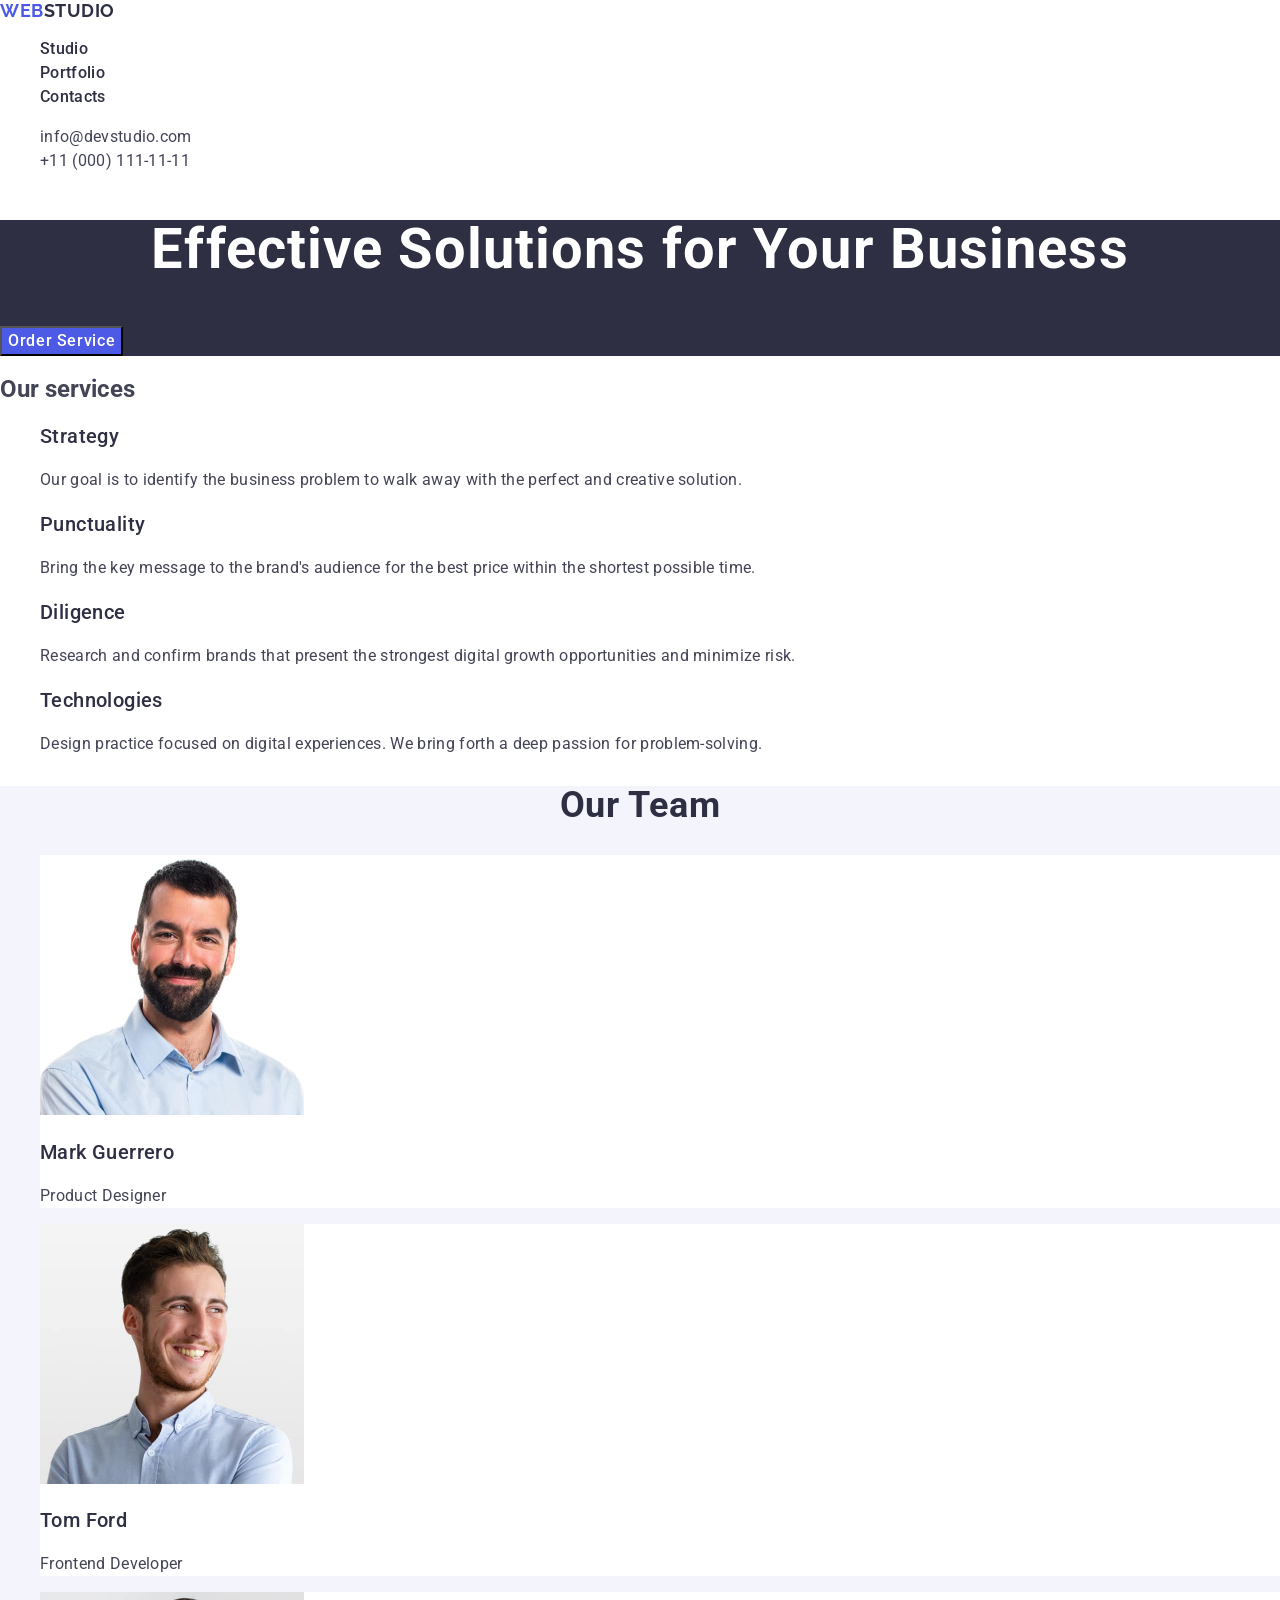
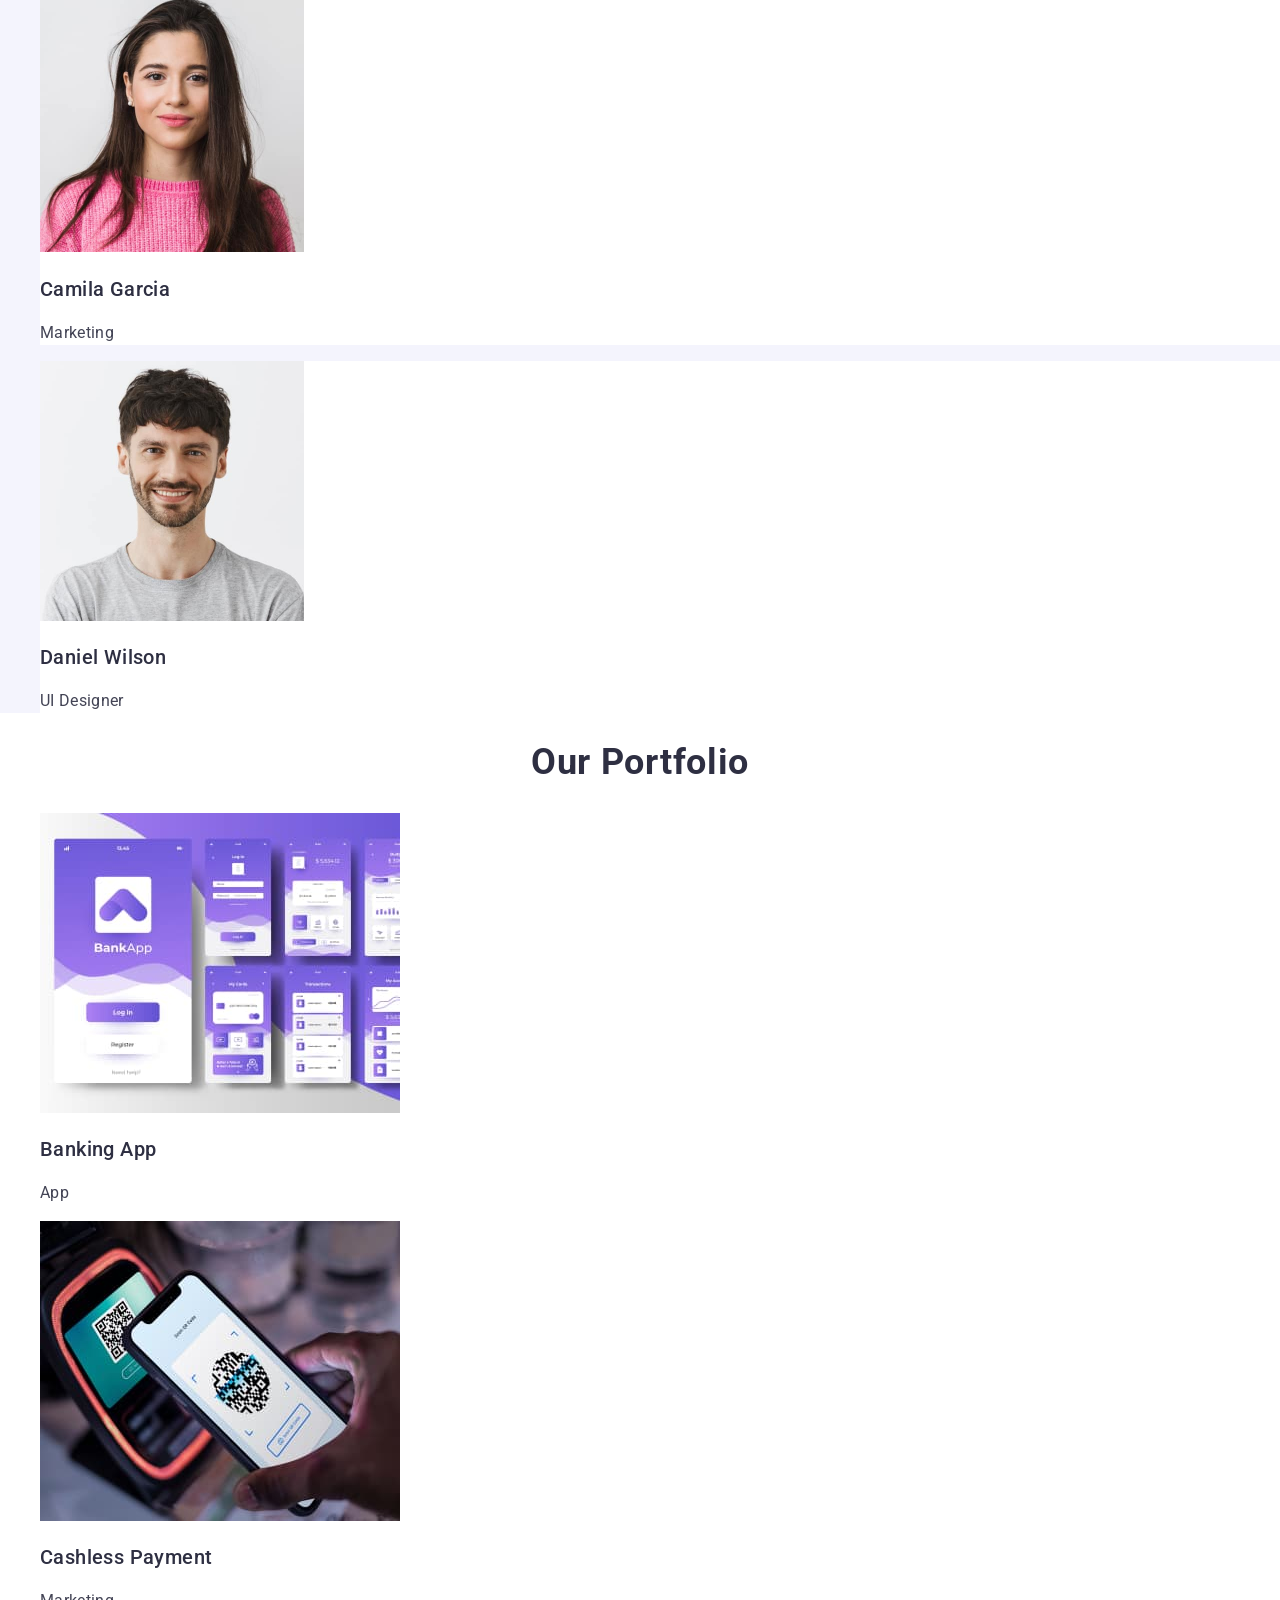
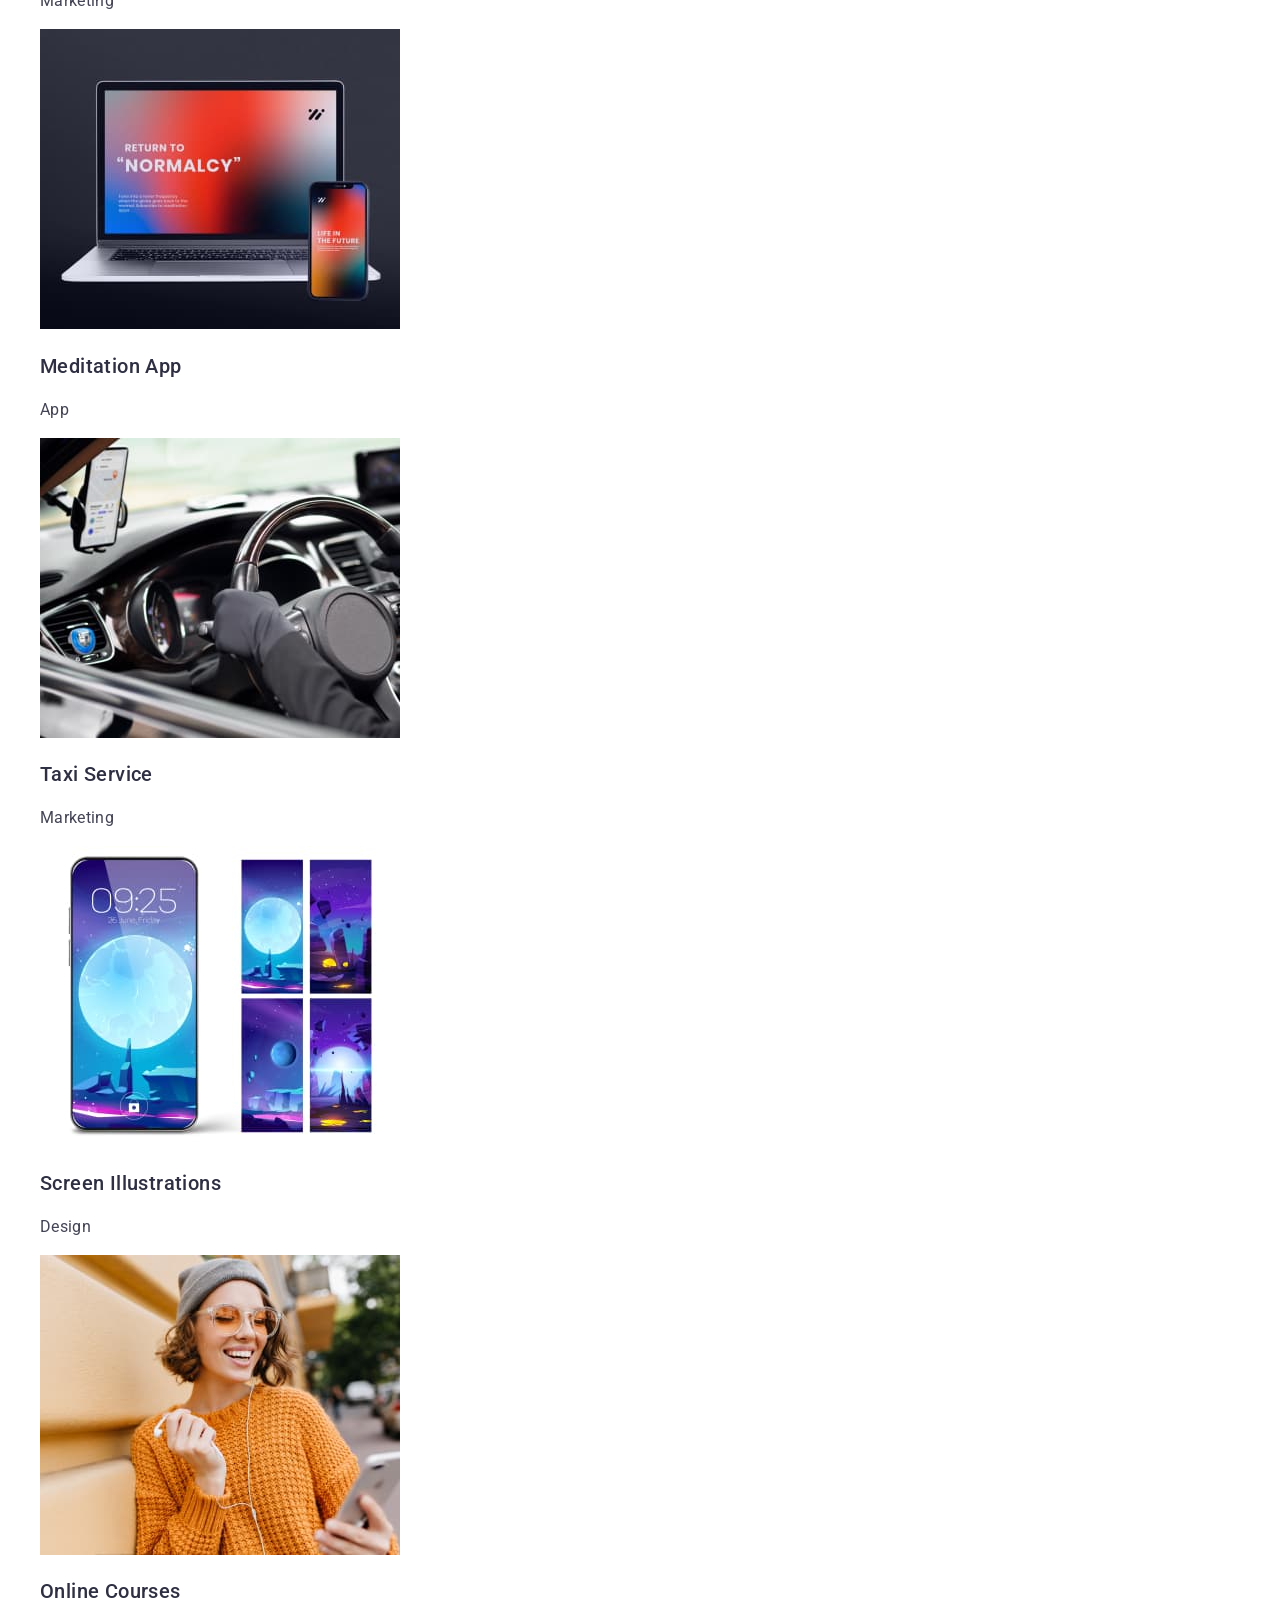
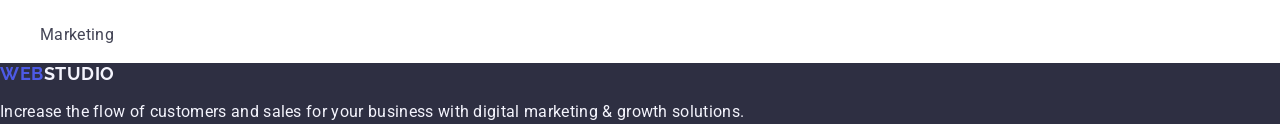
==== commit 0b10b83b: "lessons2" ====
--- a/index.html
+++ b/index.html
@@ -26,8 +26,8 @@
         >
         <ul class="nav-list">
           <li><a href="./index.html" class="list-studio">Studio</a></li>
-          <li><a href="" class="list-portfolio">Portfolio</a></li>
-          <li><a href="" class="list-contacts">Contacts</a></li>
+          <li><a href="./index.html" class="list-portfolio">Portfolio</a></li>
+          <li><a href="./index.html" class="list-contacts">Contacts</a></li>
         </ul>
       </nav>
       <address class="header-address">
@@ -84,7 +84,7 @@
       <section class="staff">
         <h2 class="employees">Our Team</h2>
         <ul class="employees-list">
-          <li>
+          <li class="employees-item">
             <img
               src="./images/MarkGuerrero.jpg"
               alt="Mark Guerrero"
@@ -93,12 +93,12 @@
             <h3 class="list-names">Mark Guerrero</h3>
             <p class="position">Product Designer</p>
           </li>
-          <li>
+          <li class="employees-item">
             <img src="./images/TomFord.jpg" alt="Tom Ford" width="264" />
             <h3 class="list-names">Tom Ford</h3>
             <p class="position">Frontend Developer</p>
           </li>
-          <li>
+          <li class="employees-item">
             <img
               src="./images/CamilaGarcia.jpg"
               alt="Camila Garcia"
@@ -107,7 +107,7 @@
             <h3 class="list-names">Camila Garcia</h3>
             <p class="position">Marketing</p>
           </li>
-          <li>
+          <li class="employees-item">
             <img
               src="./images/DanielWilson.jpg"
               alt="Daniel Wilson"
@@ -119,12 +119,12 @@
         </ul>
       </section>
       <section>
-        <h2>Our Portfolio</h2>
+        <h2 class="labor">Our Portfolio</h2>
         <ul>
           <li>
             <img src="./images/BankingApp.jpg" alt="Banking App" width="360" />
-            <h3>Banking App</h3>
-            <p>App</p>
+            <h3 class="work-example">Banking App</h3>
+            <p class="example-list">App</p>
           </li>
           <li>
             <img
@@ -132,8 +132,8 @@
               alt="Cashless Payment"
               width="360"
             />
-            <h3>Cashless Payment</h3>
-            <p>Marketing</p>
+            <h3 class="work-example">Cashless Payment</h3>
+            <p class="example-list">Marketing</p>
           </li>
           <li>
             <img
@@ -141,8 +141,8 @@
               alt="Meditation App"
               width="360"
             />
-            <h3>Meditation App</h3>
-            <p>App</p>
+            <h3 class="work-example">Meditation App</h3>
+            <p class="example-list">App</p>
           </li>
           <li>
             <img
@@ -150,8 +150,8 @@
               alt="Taxi Service"
               width="360"
             />
-            <h3>Taxi Service</h3>
-            <p>Marketing</p>
+            <h3 class="work-example">Taxi Service</h3>
+            <p class="example-list">Marketing</p>
           </li>
           <li>
             <img
@@ -159,8 +159,8 @@
               alt="Screen Illustrations"
               width="360"
             />
-            <h3>Screen Illustrations</h3>
-            <p>Design</p>
+            <h3 class="work-example">Screen Illustrations</h3>
+            <p class="example-list">Design</p>
           </li>
           <li>
             <img
@@ -168,15 +168,17 @@
               alt="Online Courses"
               width="360"
             />
-            <h3>Online Courses</h3>
-            <p>Marketing</p>
+            <h3 class="work-example">Online Courses</h3>
+            <p class="example-list">Marketing</p>
           </li>
         </ul>
       </section>
     </main>
-    <footer>
-      <a href="./index.html">WebStudio</a>
-      <p>
+    <footer class="basement_unit">
+      <a href="./index.html" class="unit_logo-web"
+        >Web<span class="unit_logo-studio">Studio</span></a
+      >
+      <p class="unit-list">
         Increase the flow of customers and sales for your business with digital
         marketing & growth solutions.
       </p>
--- a/css/styles.css
+++ b/css/styles.css
@@ -107,19 +107,20 @@
   letter-spacing: 0.02em;
   color: #434455;
 }
+/*Our Team_3_секція*/
 
 .staff {
   background-color: #f4f4fd;
 }
 .employees {
   font-size: 36px;
-  line-height: 1.11111;
+  line-height: 1.11;
   letter-spacing: 0.02em;
   text-transform: capitalize;
   text-align: center;
   color: #2e2f42;
 }
-.employees-list {
+.employees-item {
   background-color: #ffffff;
 }
 .list-names {
@@ -136,3 +137,59 @@
   letter-spacing: 0.02em;
   color: #434455;
 }
+
+/*Our Portfolio_4_секція*/
+
+.labor {
+  font-size: 36px;
+  line-height: 1.11;
+  letter-spacing: 0.02em;
+  text-transform: capitalize;
+  text-align: center;
+  color: #2e2f42;
+}
+.work-example {
+  font-weight: 500;
+  font-size: 20px;
+  line-height: 1.2;
+  letter-spacing: 0.02em;
+  color: #2e2f42;
+}
+.example-list {
+  font-weight: 400;
+  font-size: 16px;
+  line-height: 1.5;
+  letter-spacing: 0.02em;
+  color: #434455;
+}
+/*Footer*/
+
+.basement_unit {
+  background-color: #2e2f42;
+}
+.unit_logo-web {
+  font-family: "Raleway", sans-serif;
+  font-weight: 700;
+  font-size: 18px;
+  line-height: 1.17;
+  letter-spacing: 0.03em;
+  text-transform: uppercase;
+  color: #4d5ae5;
+}
+.unit_logo-studio {
+  font-family: "Raleway", sans-serif;
+  font-weight: 700;
+  font-size: 18px;
+  line-height: 1.17;
+  letter-spacing: 0.03em;
+  text-transform: uppercase;
+  color: #f4f4fd;
+}
+.unit-list {
+  font-family: "Roboto", sans-serif;
+  font-weight: 400;
+  font-size: 16px;
+  line-height: 150%;
+  letter-spacing: 0.02em;
+  color: #f4f4fd;
+}
